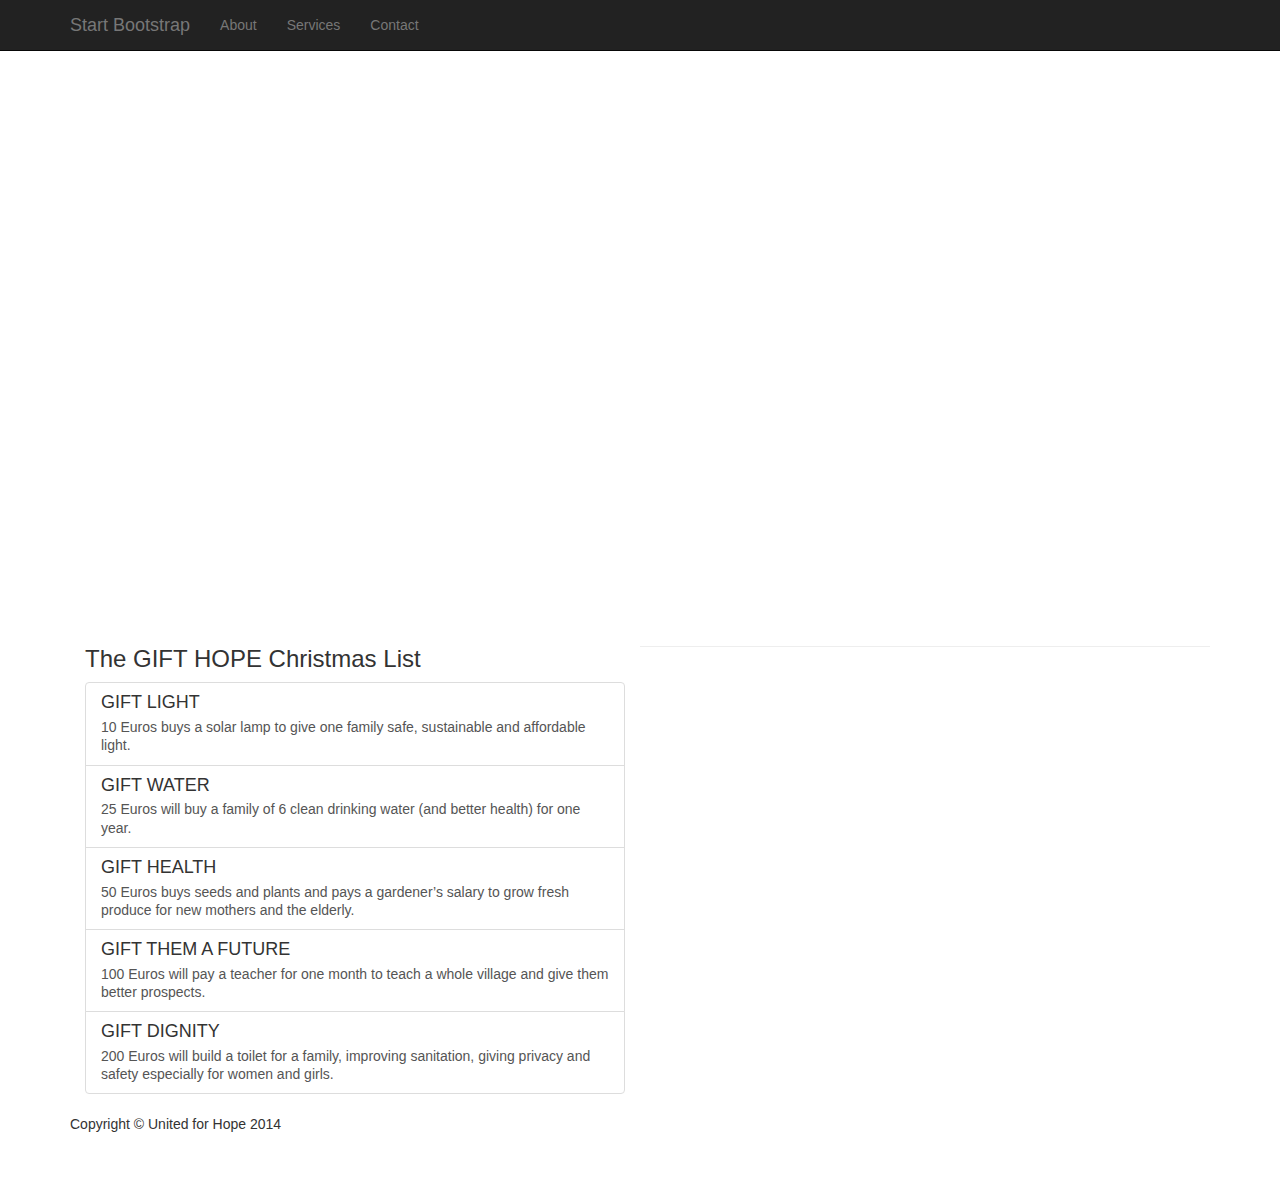
==== index.html @ 89dbe99f "Updating first draft" ====
<!DOCTYPE html>
<html lang="en">

<head>

    <meta charset="utf-8">
    <meta http-equiv="X-UA-Compatible" content="IE=edge">
    <meta name="viewport" content="width=device-width, initial-scale=1">
    <meta name="description" content="">
    <meta name="author" content="">

    <title>Unitedf for Hope - The Give Hope Christmas Shopping List</title>

    <!-- Bootstrap Core CSS -->
    <link href="css/bootstrap.min.css" rel="stylesheet">

    <!-- Custom CSS -->
    <link href="css/one-page-wonder.css" rel="stylesheet">

    <!-- HTML5 Shim and Respond.js IE8 support of HTML5 elements and media queries -->
    <!-- WARNING: Respond.js doesn't work if you view the page via file:// -->
    <!--[if lt IE 9]>
        <script src="https://oss.maxcdn.com/libs/html5shiv/3.7.0/html5shiv.js"></script>
        <script src="https://oss.maxcdn.com/libs/respond.js/1.4.2/respond.min.js"></script>
    <![endif]-->

</head>

<body>

    <!-- Navigation -->
    <nav class="navbar navbar-inverse navbar-fixed-top" role="navigation">
        <div class="container">
            <!-- Brand and toggle get grouped for better mobile display -->
            <div class="navbar-header">
                <button type="button" class="navbar-toggle" data-toggle="collapse" data-target="#bs-example-navbar-collapse-1">
                    <span class="sr-only">Toggle navigation</span>
                    <span class="icon-bar"></span>
                    <span class="icon-bar"></span>
                    <span class="icon-bar"></span>
                </button>
                <a class="navbar-brand" href="#">Start Bootstrap</a>
            </div>
            <!-- Collect the nav links, forms, and other content for toggling -->
            <div class="collapse navbar-collapse" id="bs-example-navbar-collapse-1">
                <ul class="nav navbar-nav">
                    <li>
                        <a href="#about">About</a>
                    </li>
                    <li>
                        <a href="#services">Services</a>
                    </li>
                    <li>
                        <a href="#contact">Contact</a>
                    </li>
                </ul>
            </div>
            <!-- /.navbar-collapse -->
        </div>
        <!-- /.container -->
    </nav>

    <!-- Full Width Image Header -->
    <header class="header-image">
        <div class="headline">
            <div class="container">
                <h1>Gift them HOPE</h1>
                <h1>This Christmas</h1>
            </div>
        </div>
    </header>
    

    <!-- Page Content -->
    <div class="container">
        <div class="col-md-6">
            <h3>The GIFT HOPE Christmas List</h3>
             <div class="list-group">
                <a href="#" class="list-group-item">
                    <h4 class="list-group-item-heading">GIFT LIGHT</h4>
                    <p class="list-group-item-text">10 Euros buys a solar lamp to give one family safe, sustainable and affordable light.</p>
                </a>
                <a href="#" class="list-group-item">
                    <h4 class="list-group-item-heading">GIFT WATER</h4>
                    <p class="list-group-item-text">25 Euros will buy a family of 6 clean drinking water (and better health) for one year.</p>
                </a>
                <a href="#" class="list-group-item">
                    <h4 class="list-group-item-heading">GIFT HEALTH</h4>
                    <p class="list-group-item-text">50 Euros buys seeds and plants and pays a gardener’s salary to grow fresh produce for new mothers and the elderly.</p>
                </a>
                <a href="#" class="list-group-item">
                    <h4 class="list-group-item-heading"> GIFT THEM A FUTURE</h4>
                    <p class="list-group-item-text">100 Euros will pay a teacher for one month to teach a whole village and give them better prospects.</p>
                </a>
                <a href="#" class="list-group-item">
                    <h4 class="list-group-item-heading">GIFT DIGNITY</h4>
                    <p class="list-group-item-text">200 Euros will build a toilet for a family, improving sanitation, giving privacy and safety especially for women and girls.</p>
                </a>
            </div>
        </div>
        
        <!-- Project One -->
        <!--
        <div class="row">
            <div class="col-md-2">
                <a href="#">
                    <img class="img-responsive" src="/UnitedForHope/httpsdocs/img/light.svg" alt="">
                </a>
            </div>
            <div class="col-md-4">
                <h3>GIFT LIGHT</h3>
                <p>10 Euros buys a solar lamp to give one family safe, sustainable and affordable light.</p>
                <a class="btn btn-primary" href="#">View Project <span class="glyphicon glyphicon-chevron-right"></span></a>
                <form action="/charge" method="POST">
                    <script
                    src="https://checkout.stripe.com/checkout.js" class="stripe-button"
                    data-key="pk_test_6pRNASCoBOKtIshFeQd4XMUh"
                    data-image="/square-image.png"
                    data-name="Demo Site"
                    data-description="2 widgets ($20.00)"
                    data-amount="2000"
                    </script>
                </form>
            </div>
        </div>
 
        <div class="row">
            <div class="col-md-2">
                <a href="#">
                    <img class="img-responsive" src="/UnitedForHope/httpsdocs/img/light.svg" alt="">
                </a>
            </div>
            <div class="col-md-4">
                <h3>GIFT LIGHT</h3>
                <p>10 Euros buys a solar lamp to give one family safe, sustainable and affordable light.</p>
                <a class="btn btn-primary" href="#">View Project <span class="glyphicon glyphicon-chevron-right"></span></a>
                <form action="/charge" method="POST">
                    <script
                    src="https://checkout.stripe.com/checkout.js" class="stripe-button"
                    data-key="pk_test_6pRNASCoBOKtIshFeQd4XMUh"
                    data-image="/square-image.png"
                    data-name="Demo Site"
                    data-description="2 widgets ($20.00)"
                    data-amount="2000"
                    </script>
                </form>
            </div>
        </div>
        -->
        <!-- /.row -->

        <hr>

        <!-- Footer -->
        <footer>
            <div class="row">
                <div class="col-lg-12">
                    <p>Copyright &copy; United for Hope 2014</p>
                </div>
            </div>
        </footer>

    </div>
    <!-- /.container -->

    <!-- jQuery Version 1.11.0 -->
    <script src="js/jquery-1.11.0.js"></script>

    <!-- Bootstrap Core JavaScript -->
    <script src="js/bootstrap.min.js"></script>

</body>

</html>
---- css/one-page-wonder.css ----
/*!
 * Start Bootstrap - One Page Wonder HTML Template (http://startbootstrap.com)
 * Code licensed under the Apache License v2.0.
 * For details, see http://www.apache.org/licenses/LICENSE-2.0.
 */

body {
    margin-top: 50px; /* Required padding for .navbar-fixed-top. Remove if using .navbar-static-top. Change if height of navigation changes. */
}

.header-image {
    display: block;
    width: 100%;
    text-align: center;
    background: url('/UnitedForHope/httpsdocs/img/Kids-Tirmasahun.jpg') no-repeat center center scroll;
    opacity: 0.8;
    -webkit-background-size: cover;
    -moz-background-size: cover;
    background-size: cover;
    -o-background-size: cover;
}

.headline {
    padding: 120px 0;
}

.headline h1 {
    font-size: 130px;
    color: #fff;
}

.headline h2 {
    font-size: 77px;
    color: #fff;
}

.featurette-divider {
    margin: 80px 0;
}

.featurette {
    overflow: hidden;
}

.featurette-image.pull-left {
    margin-right: 40px;
}

.featurette-image.pull-right {
    margin-left: 40px;
}

.featurette-heading {
    font-size: 50px;
}

footer {
    margin: 50px 0;
}

@media(max-width:1200px) {
    .headline h1 {
        font-size: 140px;
    }

    .headline h2 {
        font-size: 63px;
    }

    .featurette-divider {
        margin: 50px 0;
    }

    .featurette-image.pull-left {
        margin-right: 20px;
    }

    .featurette-image.pull-right {
        margin-left: 20px;
    }

    .featurette-heading {
        font-size: 35px;
    }
}

@media(max-width:991px) {
    .headline h1 {
        font-size: 105px;
    }

    .headline h2 {
        font-size: 50px;
    }

    .featurette-divider {
        margin: 40px 0;
    }

    .featurette-image {
        max-width: 50%;
    }

    .featurette-image.pull-left {
        margin-right: 10px;
    }

    .featurette-image.pull-right {
        margin-left: 10px;
    }

    .featurette-heading {
        font-size: 30px;
    }
}

@media(max-width:768px) {
    .container {
        margin: 0 15px;
    }

    .featurette-divider {
        margin: 40px 0;
    }

    .featurette-heading {
        font-size: 25px;
    }
}

@media(max-width:668px) {
    .headline h1 {
        font-size: 70px;
    }

    .headline h2 {
        font-size: 32px;
    }

    .featurette-divider {
        margin: 30px 0;
    }
}

@media(max-width:640px) {
    .headline {
        padding: 75px 0 25px 0;
    }

    .headline h1 {
        font-size: 60px;
    }

    .headline h2 {
        font-size: 30px;
    }
}

@media(max-width:375px) {
    .featurette-divider {
        margin: 10px 0;
    }

    .featurette-image {
        max-width: 100%;
    }

    .featurette-image.pull-left {
        margin-right: 0;
        margin-bottom: 10px;
    }

    .featurette-image.pull-right {
        margin-bottom: 10px;
        margin-left: 0;
    }
}
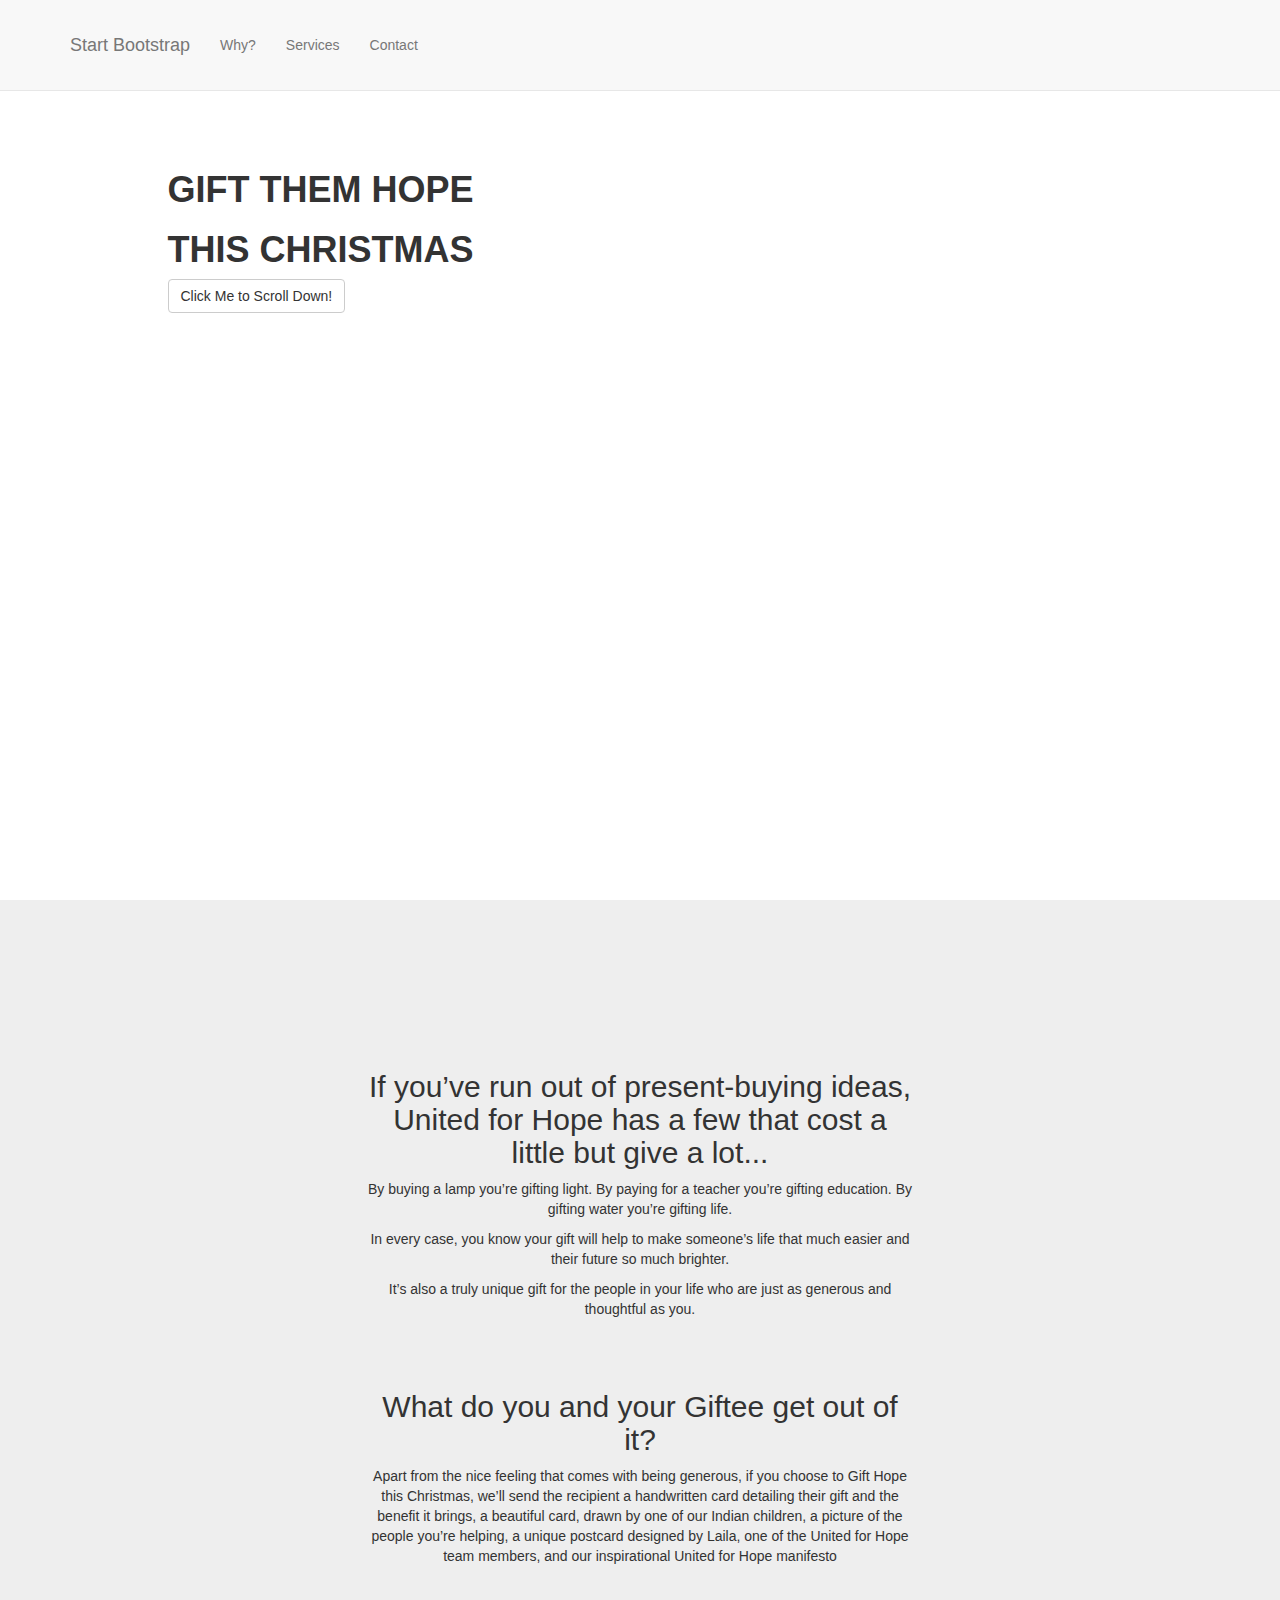
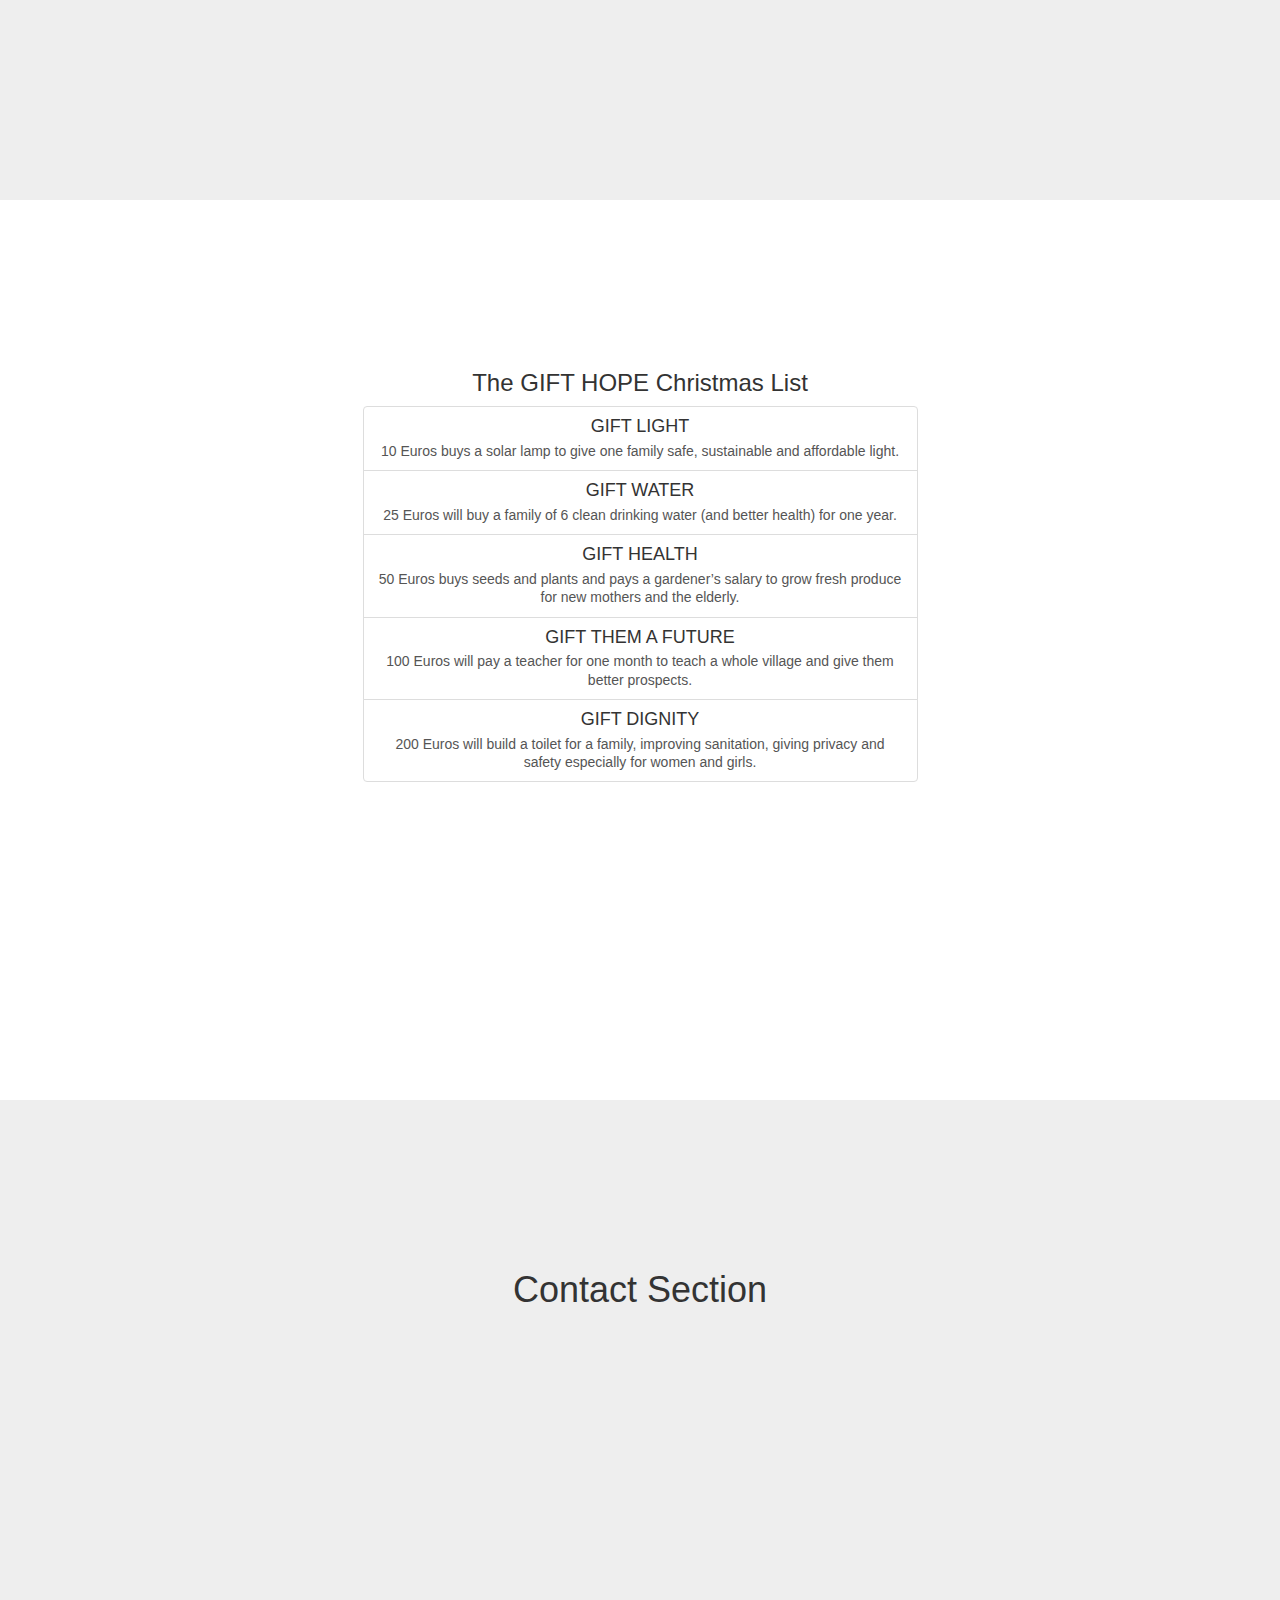
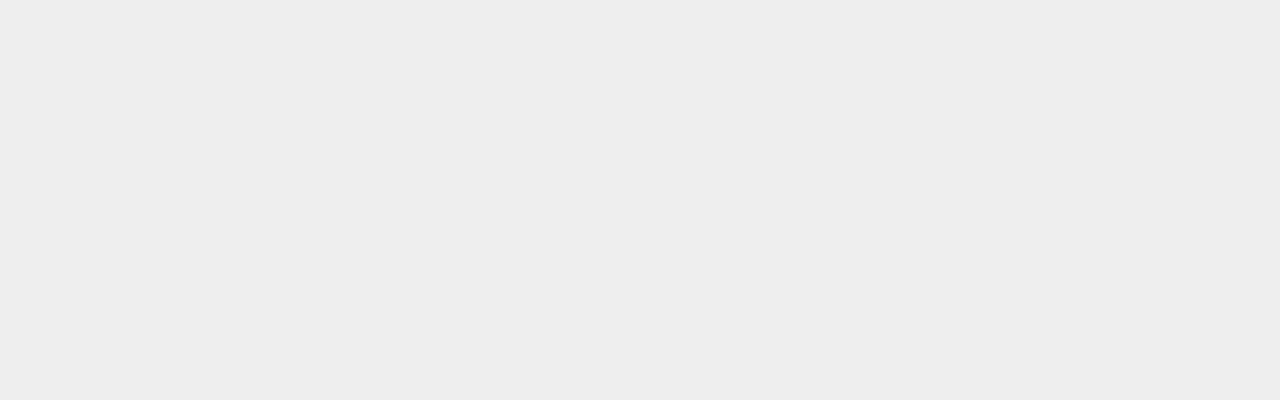
==== commit 42fab297: "updated filename" ====
--- a/index.html
+++ b/index.html
@@ -9,13 +9,13 @@
     <meta name="description" content="">
     <meta name="author" content="">
 
-    <title>Unitedf for Hope - The Give Hope Christmas Shopping List</title>
+    <title>Scrolling Nav - Start Bootstrap Template</title>
 
     <!-- Bootstrap Core CSS -->
     <link href="css/bootstrap.min.css" rel="stylesheet">
 
     <!-- Custom CSS -->
-    <link href="css/one-page-wonder.css" rel="stylesheet">
+    <link href="css/scrolling-nav.css" rel="stylesheet">
 
     <!-- HTML5 Shim and Respond.js IE8 support of HTML5 elements and media queries -->
     <!-- WARNING: Respond.js doesn't work if you view the page via file:// -->
@@ -26,32 +26,38 @@
 
 </head>
 
-<body>
+<!-- The #page-top ID is part of the scrolling feature - the data-spy and data-target are part of the built-in Bootstrap scrollspy function -->
+
+<body id="page-top" data-spy="scroll" data-target=".navbar-fixed-top">
 
     <!-- Navigation -->
-    <nav class="navbar navbar-inverse navbar-fixed-top" role="navigation">
+    <nav class="navbar navbar-default navbar-fixed-top" role="navigation">
         <div class="container">
-            <!-- Brand and toggle get grouped for better mobile display -->
-            <div class="navbar-header">
-                <button type="button" class="navbar-toggle" data-toggle="collapse" data-target="#bs-example-navbar-collapse-1">
+            <div class="navbar-header page-scroll">
+                <button type="button" class="navbar-toggle" data-toggle="collapse" data-target=".navbar-ex1-collapse">
                     <span class="sr-only">Toggle navigation</span>
                     <span class="icon-bar"></span>
                     <span class="icon-bar"></span>
                     <span class="icon-bar"></span>
                 </button>
-                <a class="navbar-brand" href="#">Start Bootstrap</a>
+                <a class="navbar-brand page-scroll" href="#page-top">Start Bootstrap</a>
             </div>
+
             <!-- Collect the nav links, forms, and other content for toggling -->
-            <div class="collapse navbar-collapse" id="bs-example-navbar-collapse-1">
+            <div class="collapse navbar-collapse navbar-ex1-collapse">
                 <ul class="nav navbar-nav">
-                    <li>
-                        <a href="#about">About</a>
+                    <!-- Hidden li included to remove active class from about link when scrolled up past about section -->
+                    <li class="hidden">
+                        <a class="page-scroll" href="#page-top"></a>
                     </li>
                     <li>
-                        <a href="#services">Services</a>
+                        <a class="page-scroll" href="#about">Why?</a>
                     </li>
                     <li>
-                        <a href="#contact">Contact</a>
+                        <a class="page-scroll" href="#services">Services</a>
+                    </li>
+                    <li>
+                        <a class="page-scroll" href="#contact">Contact</a>
                     </li>
                 </ul>
             </div>
@@ -60,108 +66,85 @@
         <!-- /.container -->
     </nav>
 
-    <!-- Full Width Image Header -->
-    <header class="header-image">
-        <div class="headline">
-            <div class="container">
-                <h1>Gift them HOPE</h1>
-                <h1>This Christmas</h1>
+    <!-- Intro Section -->
+    <section id="intro" class="intro-section">
+        <div class="container">
+            <div class="row">
+			    <div class="col-md-4 col-md-offset-1">
+                    <h1><strong>GIFT THEM HOPE</strong></h1>
+                    <h1><strong>THIS CHRISTMAS</strong></h1>
+                    <a class="btn btn-default page-scroll" href="#about">Click Me to Scroll Down!</a>
+                </div>
             </div>
         </div>
-    </header>
-    
+    </section>
 
-    <!-- Page Content -->
-    <div class="container">
-        <div class="col-md-6">
-            <h3>The GIFT HOPE Christmas List</h3>
-             <div class="list-group">
-                <a href="#" class="list-group-item">
-                    <h4 class="list-group-item-heading">GIFT LIGHT</h4>
-                    <p class="list-group-item-text">10 Euros buys a solar lamp to give one family safe, sustainable and affordable light.</p>
-                </a>
-                <a href="#" class="list-group-item">
-                    <h4 class="list-group-item-heading">GIFT WATER</h4>
-                    <p class="list-group-item-text">25 Euros will buy a family of 6 clean drinking water (and better health) for one year.</p>
-                </a>
-                <a href="#" class="list-group-item">
-                    <h4 class="list-group-item-heading">GIFT HEALTH</h4>
-                    <p class="list-group-item-text">50 Euros buys seeds and plants and pays a gardener’s salary to grow fresh produce for new mothers and the elderly.</p>
-                </a>
-                <a href="#" class="list-group-item">
-                    <h4 class="list-group-item-heading"> GIFT THEM A FUTURE</h4>
-                    <p class="list-group-item-text">100 Euros will pay a teacher for one month to teach a whole village and give them better prospects.</p>
-                </a>
-                <a href="#" class="list-group-item">
-                    <h4 class="list-group-item-heading">GIFT DIGNITY</h4>
-                    <p class="list-group-item-text">200 Euros will build a toilet for a family, improving sanitation, giving privacy and safety especially for women and girls.</p>
-                </a>
+    <!-- About Section -->
+    <section id="about" class="about-section">
+        <div class="container">
+            <div class="row">
+                <div class="col-md-6 col-md-offset-3">
+                    <h2>If you’ve run out of present-buying ideas, United for Hope has a few that cost a little but give a lot...</h2>
+                    <p>By buying a lamp you’re gifting light. By paying for a teacher you’re gifting education. By gifting water
+you’re gifting life. </p> 
+                    <p>In every case, you know your gift will help to make someone’s life that much easier and their future so much brighter.</p>
+                    <p>It’s also a truly unique gift for the people in your life who are just as generous and thoughtful as you.</p>
+                </div>
+            </div>
+            <hr>
+            <div class="row">
+                <div class="col-md-6 col-md-offset-3">
+                    <h2>What do you and your Giftee get out of it?</h2>
+                    <p>Apart from the nice feeling that comes with being generous, if you choose to Gift Hope this Christmas, we’ll send the recipient a handwritten card detailing their gift and the benefit it brings, a beautiful card, drawn by one of our Indian children, a picture of the people you’re helping, a unique postcard designed by Laila, one of the United for Hope team members, and our inspirational United for Hope manifesto</p>
+                </div>
             </div>
         </div>
-        
-        <!-- Project One -->
-        <!--
-        <div class="row">
-            <div class="col-md-2">
-                <a href="#">
-                    <img class="img-responsive" src="/UnitedForHope/httpsdocs/img/light.svg" alt="">
-                </a>
-            </div>
-            <div class="col-md-4">
-                <h3>GIFT LIGHT</h3>
-                <p>10 Euros buys a solar lamp to give one family safe, sustainable and affordable light.</p>
-                <a class="btn btn-primary" href="#">View Project <span class="glyphicon glyphicon-chevron-right"></span></a>
-                <form action="/charge" method="POST">
-                    <script
-                    src="https://checkout.stripe.com/checkout.js" class="stripe-button"
-                    data-key="pk_test_6pRNASCoBOKtIshFeQd4XMUh"
-                    data-image="/square-image.png"
-                    data-name="Demo Site"
-                    data-description="2 widgets ($20.00)"
-                    data-amount="2000"
-                    </script>
-                </form>
+    </section>
+
+    <!-- Services Section -->
+    <section id="services" class="services-section">
+        <div class="container">
+            <div class="row">
+                <div class="col-md-6 col-md-offset-3">
+            <h3>The GIFT HOPE Christmas List</h3>
+                 <div class="list-group">
+                    <a href="#" class="list-group-item">
+                        <h4 class="list-group-item-heading">GIFT LIGHT</h4>
+                        <p class="list-group-item-text">10 Euros buys a solar lamp to give one family safe, sustainable and affordable light.</p>
+                    </a>
+                    <a href="#" class="list-group-item">
+                        <h4 class="list-group-item-heading">GIFT WATER</h4>
+                        <p class="list-group-item-text">25 Euros will buy a family of 6 clean drinking water (and better health) for one year.</p>
+                    </a>
+                    <a href="#" class="list-group-item">
+                        <h4 class="list-group-item-heading">GIFT HEALTH</h4>
+                        <p class="list-group-item-text">50 Euros buys seeds and plants and pays a gardener’s salary to grow fresh produce for new mothers and the elderly.</p>
+                    </a>
+                    <a href="#" class="list-group-item">
+                        <h4 class="list-group-item-heading"> GIFT THEM A FUTURE</h4>
+                        <p class="list-group-item-text">100 Euros will pay a teacher for one month to teach a whole village and give them better prospects.</p>
+                    </a>
+                    <a href="#" class="list-group-item">
+                        <h4 class="list-group-item-heading">GIFT DIGNITY</h4>
+                        <p class="list-group-item-text">200 Euros will build a toilet for a family, improving sanitation, giving privacy and safety especially for women and girls.</p>
+                    </a>
+                </div>
+                </div>
+                </div>
             </div>
         </div>
- 
-        <div class="row">
-            <div class="col-md-2">
-                <a href="#">
-                    <img class="img-responsive" src="/UnitedForHope/httpsdocs/img/light.svg" alt="">
-                </a>
-            </div>
-            <div class="col-md-4">
-                <h3>GIFT LIGHT</h3>
-                <p>10 Euros buys a solar lamp to give one family safe, sustainable and affordable light.</p>
-                <a class="btn btn-primary" href="#">View Project <span class="glyphicon glyphicon-chevron-right"></span></a>
-                <form action="/charge" method="POST">
-                    <script
-                    src="https://checkout.stripe.com/checkout.js" class="stripe-button"
-                    data-key="pk_test_6pRNASCoBOKtIshFeQd4XMUh"
-                    data-image="/square-image.png"
-                    data-name="Demo Site"
-                    data-description="2 widgets ($20.00)"
-                    data-amount="2000"
-                    </script>
-                </form>
+    </section>
+
+    <!-- Contact Section -->
+    <section id="contact" class="contact-section">
+        <div class="container">
+            <div class="row">
+                <div class="col-lg-12">
+                    <h1>Contact Section</h1>
+                </div>
             </div>
         </div>
-        -->
-        <!-- /.row -->
-
-        <hr>
-
-        <!-- Footer -->
-        <footer>
-            <div class="row">
-                <div class="col-lg-12">
-                    <p>Copyright &copy; United for Hope 2014</p>
-                </div>
-            </div>
-        </footer>
-
-    </div>
-    <!-- /.container -->
+    </section>
 
     <!-- jQuery Version 1.11.0 -->
     <script src="js/jquery-1.11.0.js"></script>
@@ -169,6 +152,10 @@
     <!-- Bootstrap Core JavaScript -->
     <script src="js/bootstrap.min.js"></script>
 
+    <!-- Scrolling Nav JavaScript -->
+    <script src="js/jquery.easing.min.js"></script>
+    <script src="js/scrolling-nav.js"></script>
+
 </body>
 
-</html>+</html>
--- a/css/scrolling-nav.css
+++ b/css/scrolling-nav.css
@@ -0,0 +1,60 @@
+/*!
+ * Start Bootstrap - Scrolling Nav HTML Template (http://startbootstrap.com)
+ * Code licensed under the Apache License v2.0.
+ * For details, see http://www.apache.org/licenses/LICENSE-2.0.
+ */
+
+body {
+    width: 100%;
+    height: 100%;
+}
+
+html {
+    width: 100%;
+    height: 100%;
+}
+
+@media(min-width:767px) {
+    .navbar {
+        padding: 20px 0;
+        -webkit-transition: background .5s ease-in-out,padding .5s ease-in-out;
+        -moz-transition: background .5s ease-in-out,padding .5s ease-in-out;
+        transition: background .5s ease-in-out,padding .5s ease-in-out;
+    }
+
+    .top-nav-collapse {
+        padding: 0;
+    }
+}
+
+/* Demo Sections - You can use these as guides or delete them - the scroller will work with any sort of height, fixed, undefined, or percentage based.
+The padding is very important to make sure the scrollspy picks up the right area when scrolled to. Adjust the margin and padding of sections and children 
+of those sections to manage the look and feel of the site. */
+
+.intro-section {
+    padding-top: 150px;
+    height: 100%;
+    text-align: bottom;
+    background: url('/UnitedForHope/httpsdocs/img/child-school.jpg') no-repeat center center scroll;
+}
+
+.about-section {
+    height: 100%;
+    padding-top: 150px;
+    text-align: center;
+    background: #eee;
+}
+
+.services-section {
+    height: 100%;
+    padding-top: 150px;
+    text-align: center;
+    background: #fff;
+}
+
+.contact-section {
+    height: 100%;
+    padding-top: 150px;
+    text-align: center;
+    background: #eee;
+}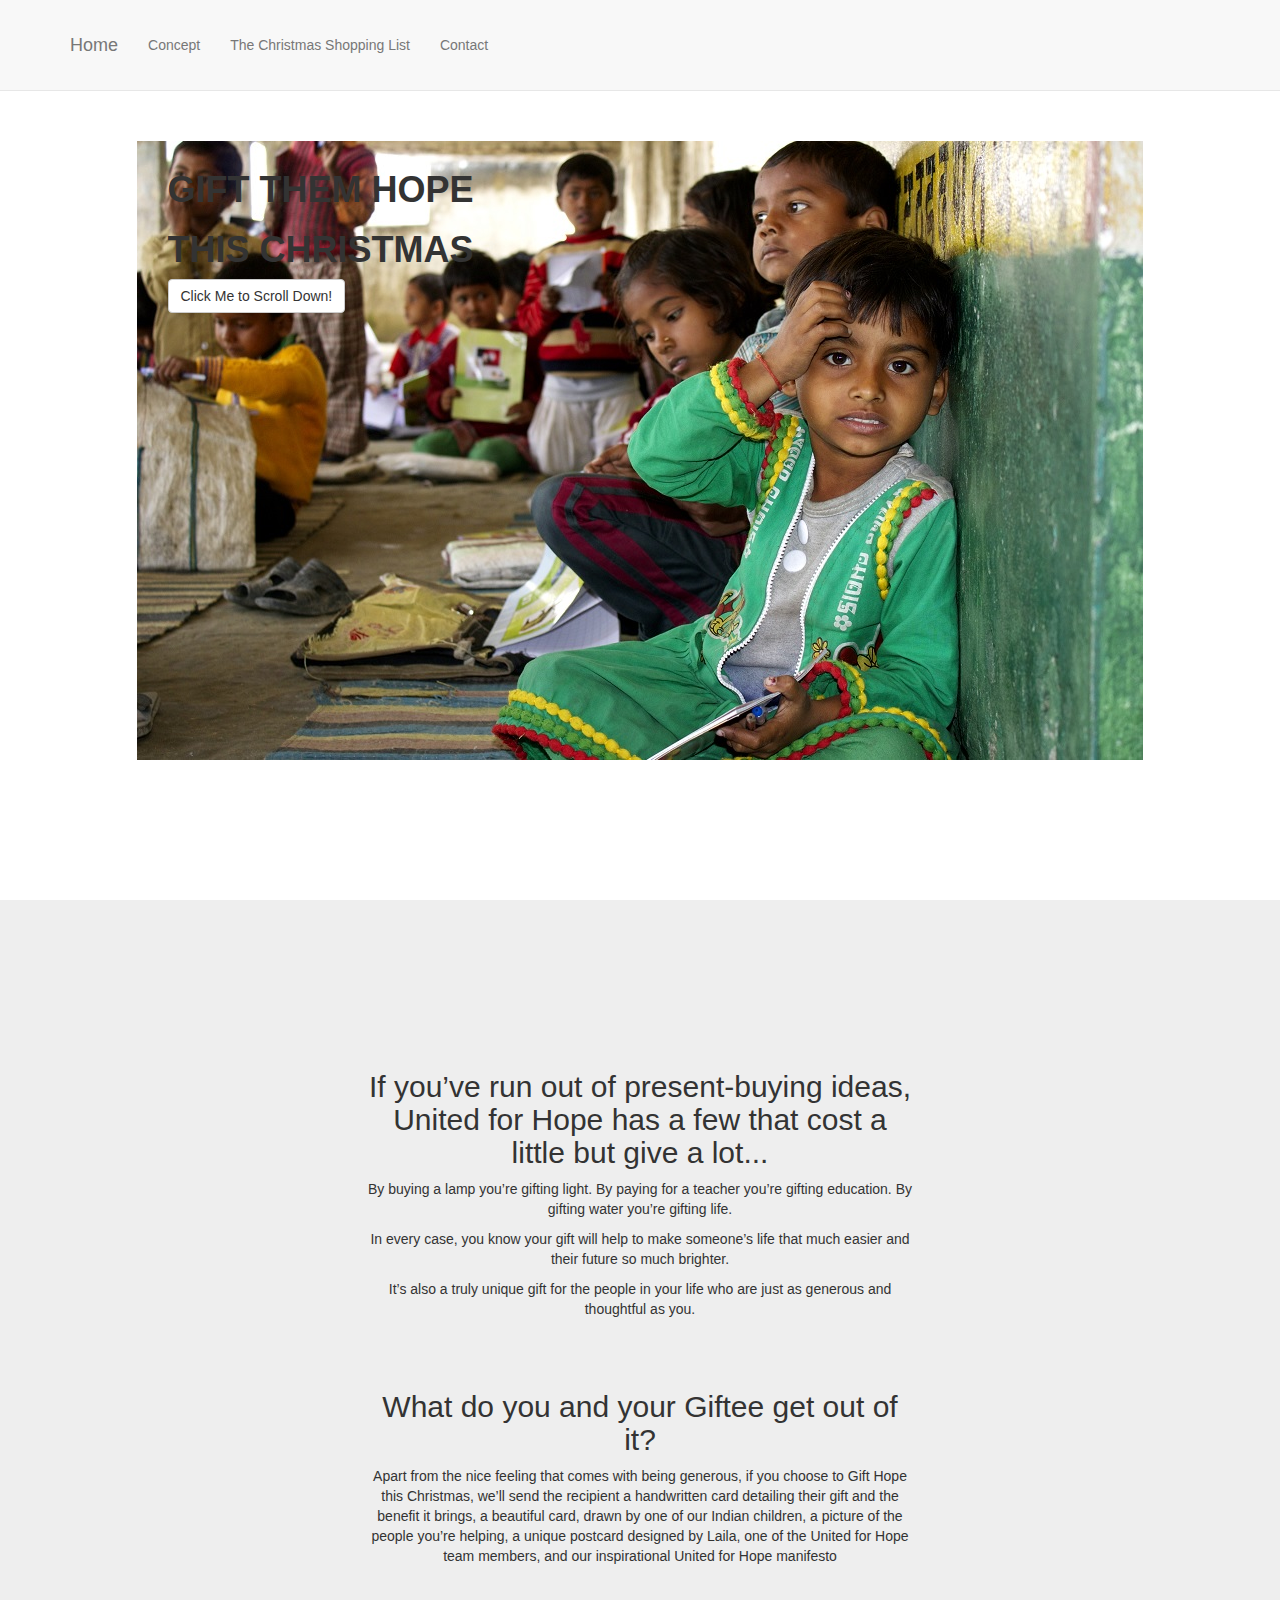
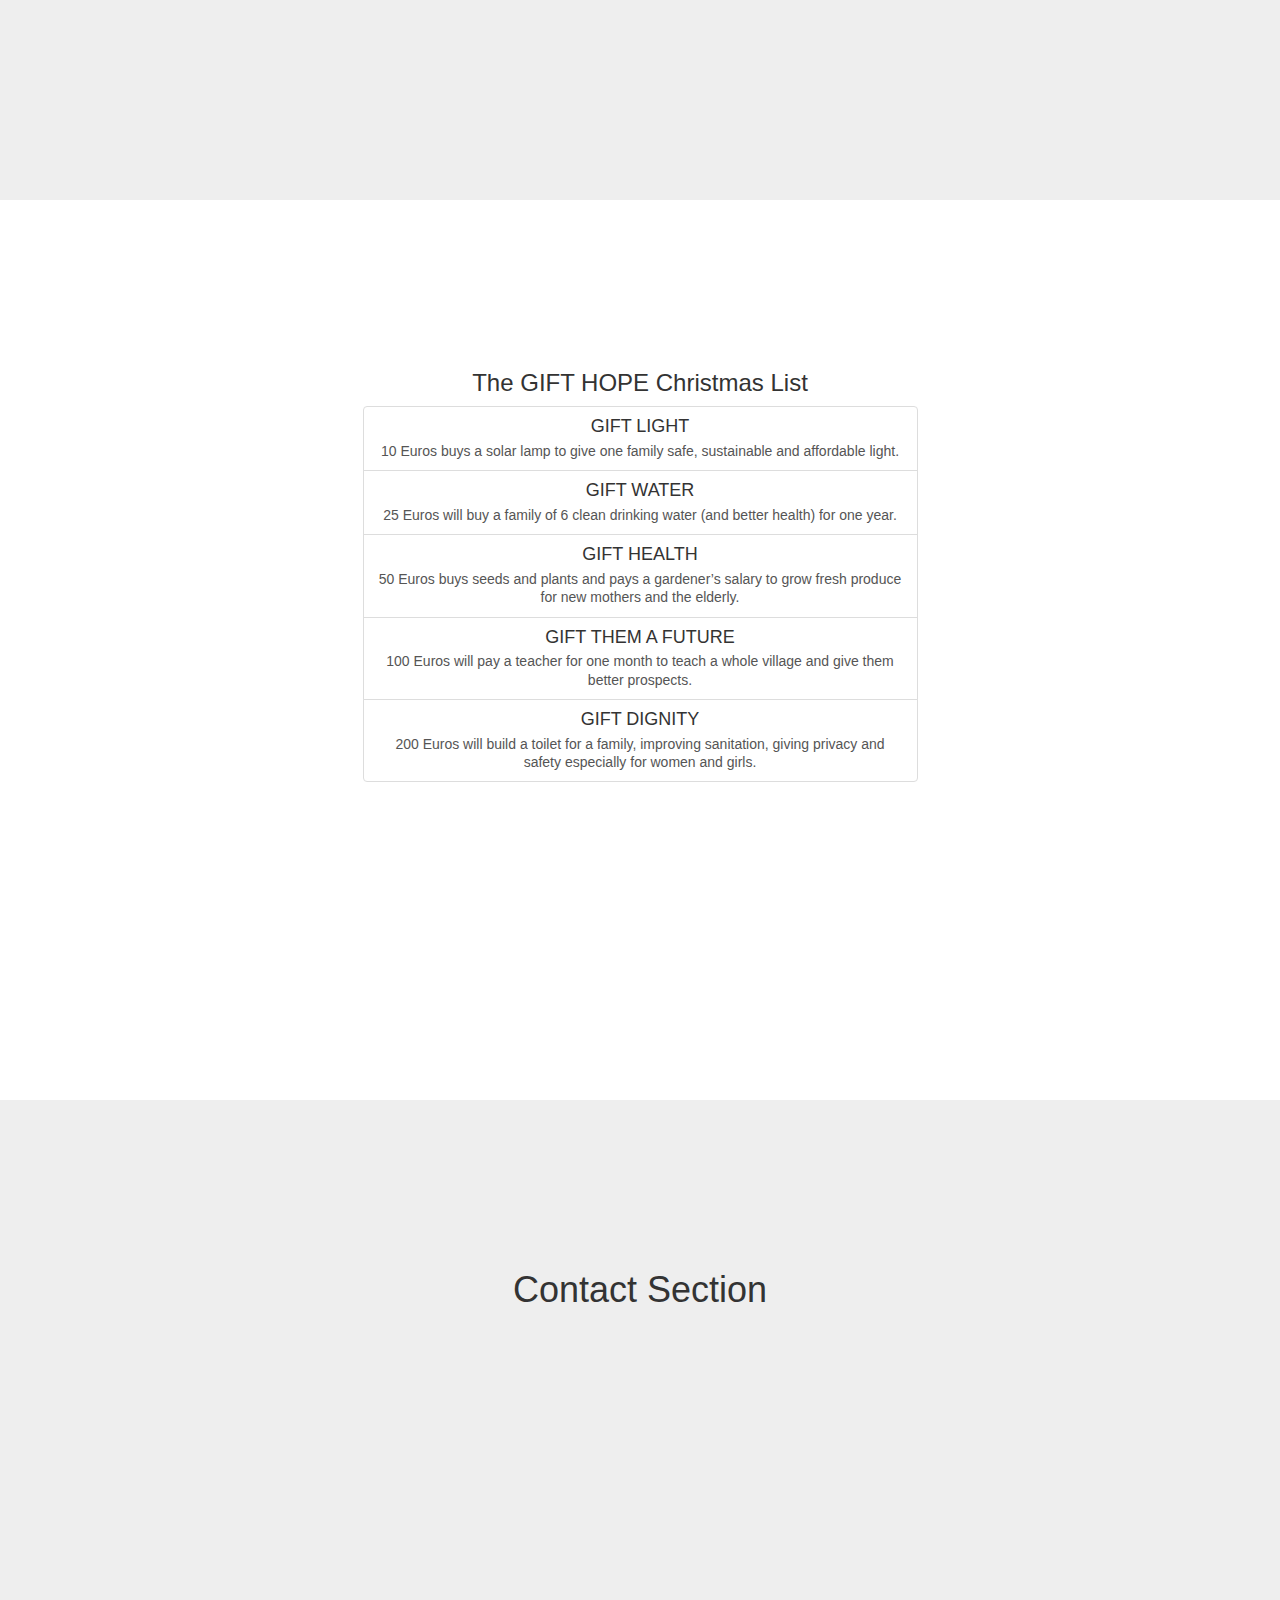
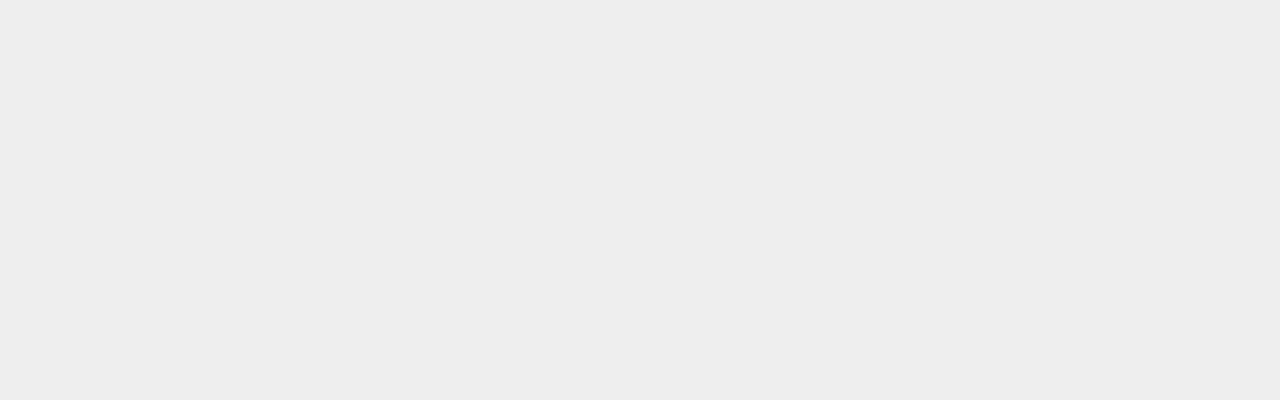
==== commit 7deb3037: "Updated description and nav tabs" ====
--- a/index.html
+++ b/index.html
@@ -9,7 +9,7 @@
     <meta name="description" content="">
     <meta name="author" content="">
 
-    <title>Scrolling Nav - Start Bootstrap Template</title>
+    <title>United for Hope - Christmas Fundraiser</title>
 
     <!-- Bootstrap Core CSS -->
     <link href="css/bootstrap.min.css" rel="stylesheet">
@@ -40,7 +40,7 @@
                     <span class="icon-bar"></span>
                     <span class="icon-bar"></span>
                 </button>
-                <a class="navbar-brand page-scroll" href="#page-top">Start Bootstrap</a>
+                <a class="navbar-brand page-scroll" href="#page-top">Home</a>
             </div>
 
             <!-- Collect the nav links, forms, and other content for toggling -->
@@ -51,10 +51,10 @@
                         <a class="page-scroll" href="#page-top"></a>
                     </li>
                     <li>
-                        <a class="page-scroll" href="#about">Why?</a>
+                        <a class="page-scroll" href="#about">Concept</a>
                     </li>
                     <li>
-                        <a class="page-scroll" href="#services">Services</a>
+                        <a class="page-scroll" href="#services">The Christmas Shopping List</a>
                     </li>
                     <li>
                         <a class="page-scroll" href="#contact">Contact</a>
@@ -158,4 +158,4 @@
 
 </body>
 
-</html>
+</html>--- a/css/scrolling-nav.css
+++ b/css/scrolling-nav.css
@@ -35,7 +35,7 @@
     padding-top: 150px;
     height: 100%;
     text-align: bottom;
-    background: url('/UnitedForHope/httpsdocs/img/child-school.jpg') no-repeat center center scroll;
+    background: url('/img/child-school.jpg') no-repeat center center scroll;
 }
 
 .about-section {
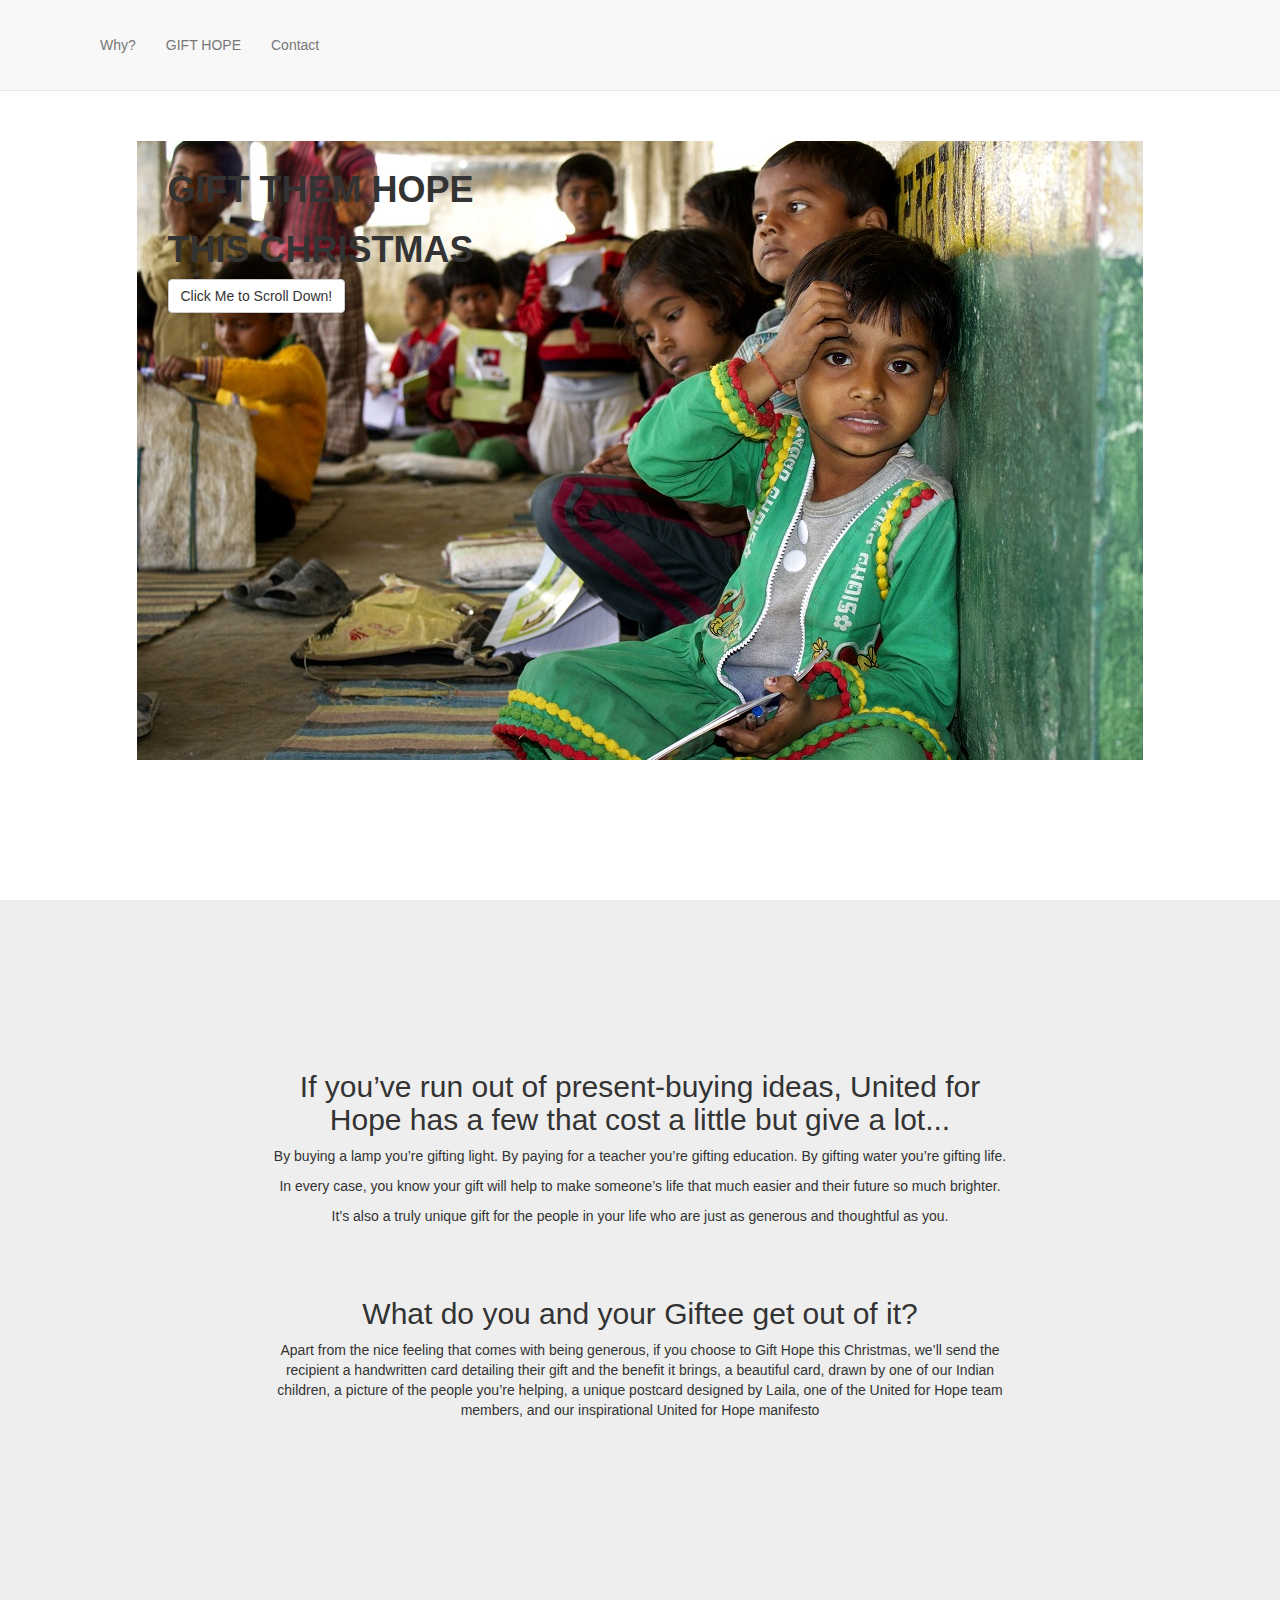
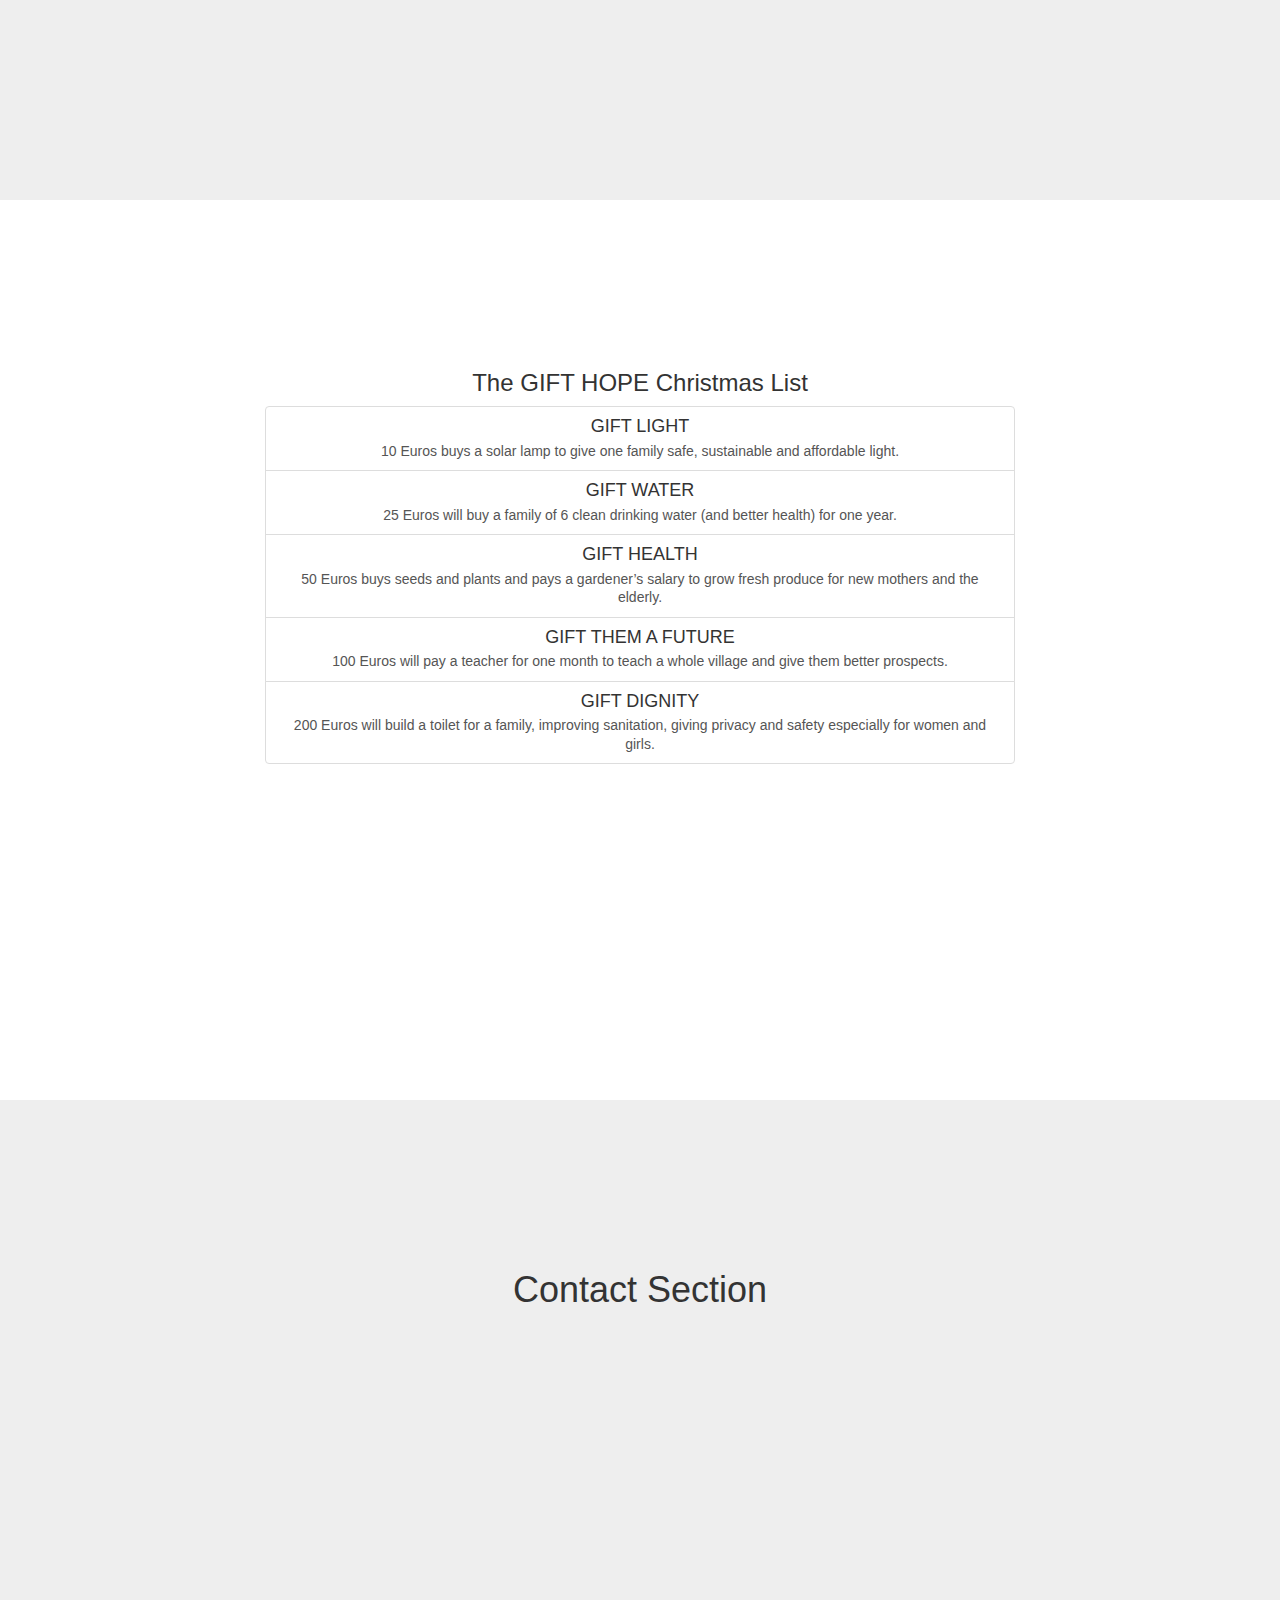
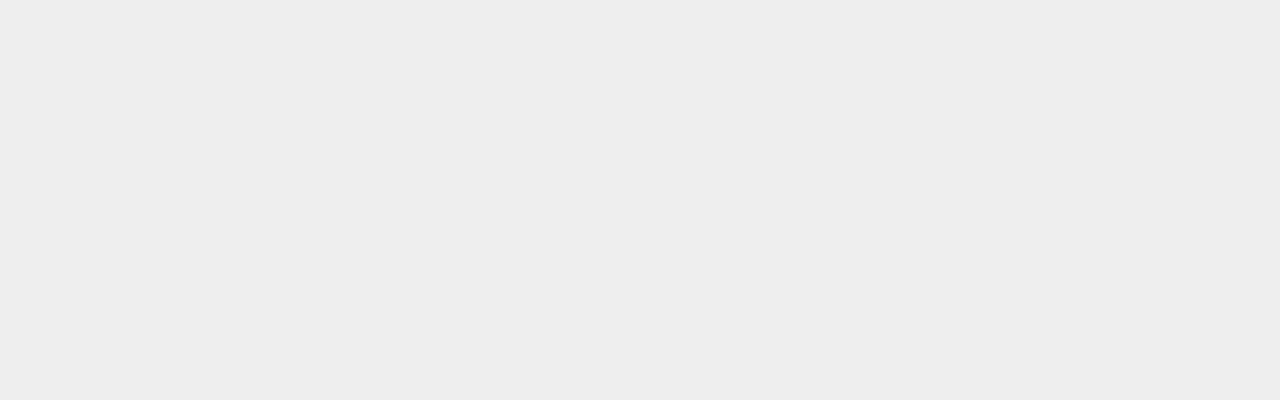
==== commit d530bd82: "Increased main text grid width to 8 col" ====
--- a/index.html
+++ b/index.html
@@ -9,7 +9,7 @@
     <meta name="description" content="">
     <meta name="author" content="">
 
-    <title>United for Hope - Christmas Fundraiser</title>
+    <title>United for Hope - The Give Hope Christmas Shopping Campaign</title>
 
     <!-- Bootstrap Core CSS -->
     <link href="css/bootstrap.min.css" rel="stylesheet">
@@ -40,7 +40,7 @@
                     <span class="icon-bar"></span>
                     <span class="icon-bar"></span>
                 </button>
-                <a class="navbar-brand page-scroll" href="#page-top">Home</a>
+                <a class="navbar-brand page-scroll" href="#page-top"></a>
             </div>
 
             <!-- Collect the nav links, forms, and other content for toggling -->
@@ -51,10 +51,10 @@
                         <a class="page-scroll" href="#page-top"></a>
                     </li>
                     <li>
-                        <a class="page-scroll" href="#about">Concept</a>
+                        <a class="page-scroll" href="#about">Why?</a>
                     </li>
                     <li>
-                        <a class="page-scroll" href="#services">The Christmas Shopping List</a>
+                        <a class="page-scroll" href="#services">GIFT HOPE</a>
                     </li>
                     <li>
                         <a class="page-scroll" href="#contact">Contact</a>
@@ -83,7 +83,7 @@
     <section id="about" class="about-section">
         <div class="container">
             <div class="row">
-                <div class="col-md-6 col-md-offset-3">
+                <div class="col-md-8 col-md-offset-2">
                     <h2>If you’ve run out of present-buying ideas, United for Hope has a few that cost a little but give a lot...</h2>
                     <p>By buying a lamp you’re gifting light. By paying for a teacher you’re gifting education. By gifting water
 you’re gifting life. </p> 
@@ -93,7 +93,7 @@
             </div>
             <hr>
             <div class="row">
-                <div class="col-md-6 col-md-offset-3">
+                <div class="col-md-8 col-md-offset-2">
                     <h2>What do you and your Giftee get out of it?</h2>
                     <p>Apart from the nice feeling that comes with being generous, if you choose to Gift Hope this Christmas, we’ll send the recipient a handwritten card detailing their gift and the benefit it brings, a beautiful card, drawn by one of our Indian children, a picture of the people you’re helping, a unique postcard designed by Laila, one of the United for Hope team members, and our inspirational United for Hope manifesto</p>
                 </div>
@@ -105,7 +105,7 @@
     <section id="services" class="services-section">
         <div class="container">
             <div class="row">
-                <div class="col-md-6 col-md-offset-3">
+                <div class="col-md-8 col-md-offset-2">
             <h3>The GIFT HOPE Christmas List</h3>
                  <div class="list-group">
                     <a href="#" class="list-group-item">
@@ -158,4 +158,4 @@
 
 </body>
 
-</html>+</html>
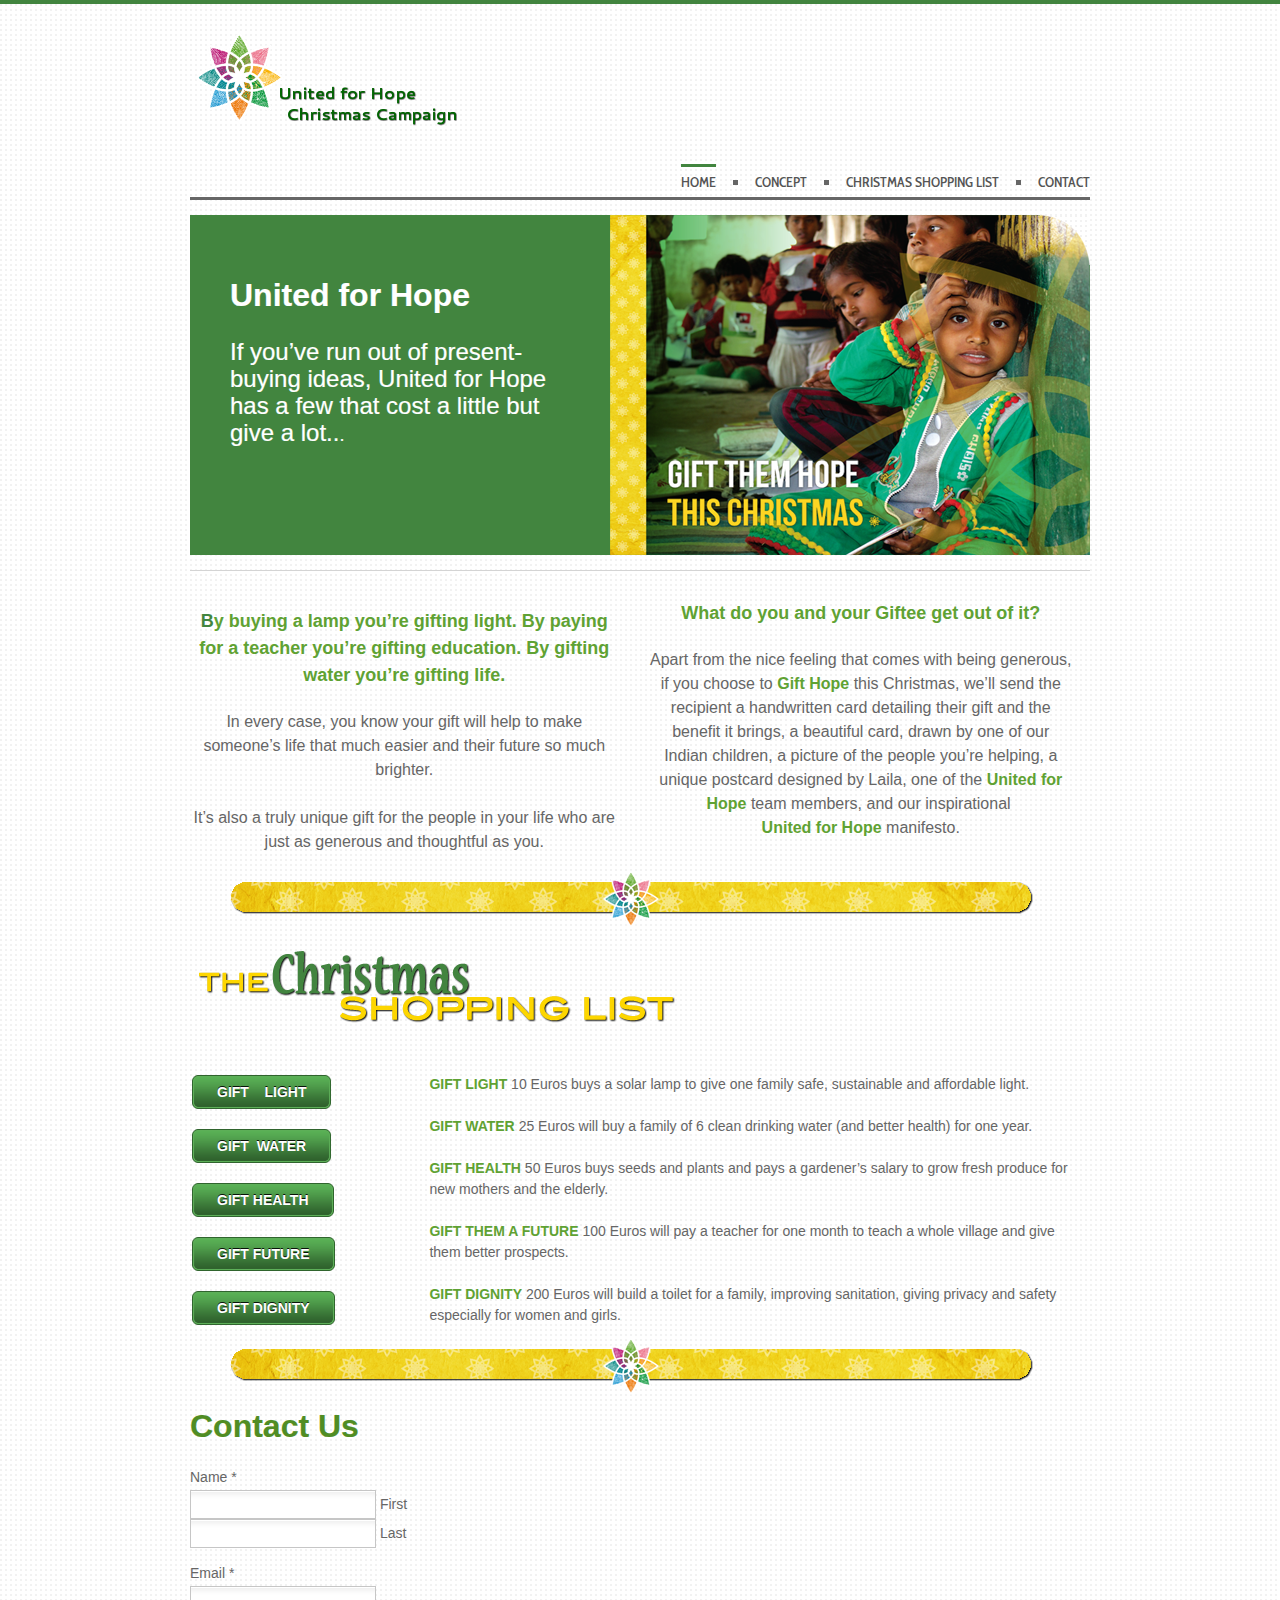
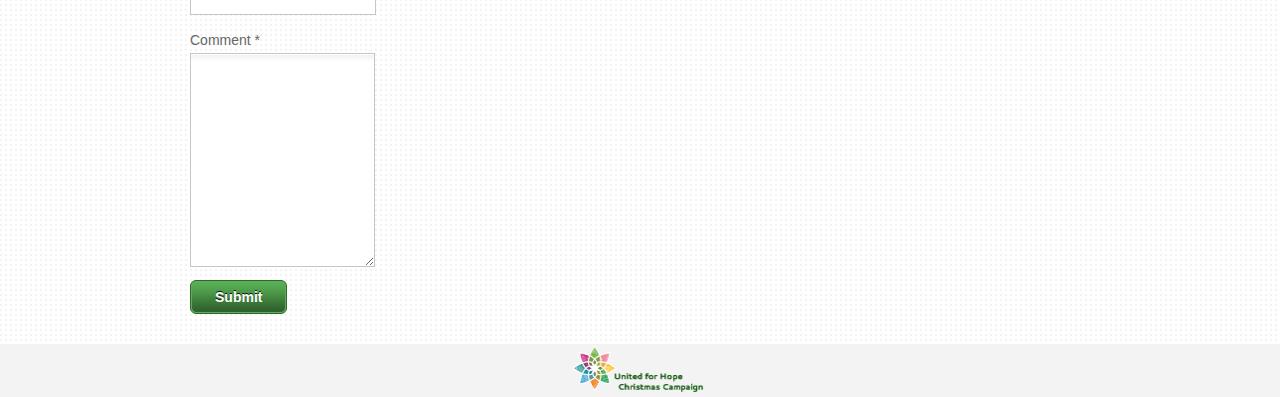
==== commit c5d40339: "Added UI enhancements and styling" ====
--- a/index.html
+++ b/index.html
@@ -1,161 +1,291 @@
 <!DOCTYPE html>
-<html lang="en">
-
+<html>
 <head>
-
-    <meta charset="utf-8">
-    <meta http-equiv="X-UA-Compatible" content="IE=edge">
-    <meta name="viewport" content="width=device-width, initial-scale=1">
-    <meta name="description" content="">
-    <meta name="author" content="">
-
-    <title>United for Hope - The Give Hope Christmas Shopping Campaign</title>
-
-    <!-- Bootstrap Core CSS -->
-    <link href="css/bootstrap.min.css" rel="stylesheet">
-
-    <!-- Custom CSS -->
-    <link href="css/scrolling-nav.css" rel="stylesheet">
-
-    <!-- HTML5 Shim and Respond.js IE8 support of HTML5 elements and media queries -->
-    <!-- WARNING: Respond.js doesn't work if you view the page via file:// -->
-    <!--[if lt IE 9]>
-        <script src="https://oss.maxcdn.com/libs/html5shiv/3.7.0/html5shiv.js"></script>
-        <script src="https://oss.maxcdn.com/libs/respond.js/1.4.2/respond.min.js"></script>
-    <![endif]-->
-
+<title>United for Hope</title>
+
+<meta http-equiv="Content-Type" content="text/html; charset=utf-8"/>
+
+<link rel="stylesheet" href="http://cdn2.editmysite.com/css/sites.css?buildTime=1234" type="text/css" /><link rel='stylesheet' type='text/css' href='http://cdn1.editmysite.com/editor/libraries/fancybox/fancybox.css?1234' />
+<link rel='stylesheet' type='text/css' href='files/main_style.css?1414150325' title='wsite-theme-css' />
+<link href='http://fonts.googleapis.com/css?family=Exo:400,300,300italic,200,200italic,700,400italic,700italic&subset=latin,latin-ext' rel='stylesheet' type='text/css' />
+<link href='http://fonts.googleapis.com/css?family=Cabin+Condensed:400,700&subset=latin,latin-ext' rel='stylesheet' type='text/css' />
+
+
+<style type='text/css'>
+.wsite-elements.wsite-not-footer div.paragraph, .wsite-elements.wsite-not-footer p, .wsite-elements.wsite-not-footer .product-block .product-title, .wsite-elements.wsite-not-footer .product-description, .wsite-elements.wsite-not-footer .wsite-form-field label, .wsite-elements.wsite-not-footer .wsite-form-field label, #wsite-content div.paragraph, #wsite-content p, #wsite-content .product-block .product-title, #wsite-content .product-description, #wsite-content .wsite-form-field label, #wsite-content .wsite-form-field label, .blog-sidebar div.paragraph, .blog-sidebar p, .blog-sidebar .wsite-form-field label, .blog-sidebar .wsite-form-field label {}
+#wsite-content div.paragraph, #wsite-content p, #wsite-content .product-block .product-title, #wsite-content .product-description, #wsite-content .wsite-form-field label, #wsite-content .wsite-form-field label, .blog-sidebar div.paragraph, .blog-sidebar p, .blog-sidebar .wsite-form-field label, .blog-sidebar .wsite-form-field label {}
+.wsite-elements.wsite-footer div.paragraph, .wsite-elements.wsite-footer p, .wsite-elements.wsite-footer .product-block .product-title, .wsite-elements.wsite-footer .product-description, .wsite-elements.wsite-footer .wsite-form-field label, .wsite-elements.wsite-footer .wsite-form-field label{}
+.wsite-elements.wsite-not-footer h2, .wsite-elements.wsite-not-footer .product-long .product-title, .wsite-elements.wsite-not-footer .product-large .product-title, .wsite-elements.wsite-not-footer .product-small .product-title, #wsite-content h2, #wsite-content .product-long .product-title, #wsite-content .product-large .product-title, #wsite-content .product-small .product-title, .blog-sidebar h2 {font-family:"Arial" !important;}
+#wsite-content h2, #wsite-content .product-long .product-title, #wsite-content .product-large .product-title, #wsite-content .product-small .product-title, .blog-sidebar h2 {}
+.wsite-elements.wsite-footer h2, .wsite-elements.wsite-footer .product-long .product-title, .wsite-elements.wsite-footer .product-large .product-title, .wsite-elements.wsite-footer .product-small .product-title{}
+#wsite-title {}
+.wsite-menu-default a {}
+.wsite-menu a {}
+.wsite-image div, .wsite-caption {}
+.galleryCaptionInnerText {}
+.fancybox-title {}
+.wslide-caption-text {}
+.wsite-phone {}
+.wsite-headline {font-family:"Arial" !important;}
+.wsite-headline-paragraph {font-size:13px !important;}
+.wsite-button-inner {}
+.wsite-not-footer blockquote, #wsite-com-product-tab blockquote {}
+.wsite-footer blockquote {}
+.blog-header h2 a {}
+#wsite-content h2.wsite-product-title {}
+.wsite-product .wsite-product-price a {}
+</style>
+
+
+<style type='text/css'>
+.wsite-header {
+	background-image: url(img/headerimage.png) !important;
+	background-position: 0 0 !important;
+}
+</style>
+<script><!--
+var STATIC_BASE = '//cdn1.editmysite.com/';
+var STYLE_PREFIX = 'wsite';
+//-->
+</script>
+
+<script src='https://ajax.googleapis.com/ajax/libs/jquery/1.7.2/jquery.min.js'></script>
+<script src='http://cdn2.editmysite.com/js/site/main.js?buildTime=1234'></script>
+<script>_W.relinquish && _W.relinquish()</script>
+<script type='text/javascript'><!--
+var IS_ARCHIVE=1;
+(function(jQuery){
+function initFlyouts(){initPublishedFlyoutMenus([{"id":"302991025862733999","title":"Home","url":"index.html","target":""},{"id":"717929821834275939","title":"Concept","url":"#concept","target":""},{"id":"414087288856645730","title":"Christmas Shopping List","url":"#christmas","target":""},{"id":"527585411882977467","title":"Contact","url":"#contact","target":""}],"302991025862733999","<li><a href='#'>{{title}}<\/a><\/li>",'active',false)}
+if (jQuery) {
+if (jQuery.browser.msie && !window.flyoutMenusRefreshable) window.onload = initFlyouts;
+else jQuery(initFlyouts);
+}else{
+if (Prototype.Browser.IE) window.onload = initFlyouts;
+else document.observe('dom:loaded', initFlyouts);
+}
+})(window._W && _W.jQuery)
+//-->
+</script>
 </head>
 
-<!-- The #page-top ID is part of the scrolling feature - the data-spy and data-target are part of the built-in Bootstrap scrollspy function -->
-
-<body id="page-top" data-spy="scroll" data-target=".navbar-fixed-top">
-
-    <!-- Navigation -->
-    <nav class="navbar navbar-default navbar-fixed-top" role="navigation">
-        <div class="container">
-            <div class="navbar-header page-scroll">
-                <button type="button" class="navbar-toggle" data-toggle="collapse" data-target=".navbar-ex1-collapse">
-                    <span class="sr-only">Toggle navigation</span>
-                    <span class="icon-bar"></span>
-                    <span class="icon-bar"></span>
-                    <span class="icon-bar"></span>
-                </button>
-                <a class="navbar-brand page-scroll" href="#page-top"></a>
-            </div>
-
-            <!-- Collect the nav links, forms, and other content for toggling -->
-            <div class="collapse navbar-collapse navbar-ex1-collapse">
-                <ul class="nav navbar-nav">
-                    <!-- Hidden li included to remove active class from about link when scrolled up past about section -->
-                    <li class="hidden">
-                        <a class="page-scroll" href="#page-top"></a>
-                    </li>
-                    <li>
-                        <a class="page-scroll" href="#about">Why?</a>
-                    </li>
-                    <li>
-                        <a class="page-scroll" href="#services">GIFT HOPE</a>
-                    </li>
-                    <li>
-                        <a class="page-scroll" href="#contact">Contact</a>
-                    </li>
-                </ul>
-            </div>
-            <!-- /.navbar-collapse -->
-        </div>
-        <!-- /.container -->
-    </nav>
-
-    <!-- Intro Section -->
-    <section id="intro" class="intro-section">
-        <div class="container">
-            <div class="row">
-			    <div class="col-md-4 col-md-offset-1">
-                    <h1><strong>GIFT THEM HOPE</strong></h1>
-                    <h1><strong>THIS CHRISTMAS</strong></h1>
-                    <a class="btn btn-default page-scroll" href="#about">Click Me to Scroll Down!</a>
-                </div>
-            </div>
-        </div>
-    </section>
-
-    <!-- About Section -->
-    <section id="about" class="about-section">
-        <div class="container">
-            <div class="row">
-                <div class="col-md-8 col-md-offset-2">
-                    <h2>If you’ve run out of present-buying ideas, United for Hope has a few that cost a little but give a lot...</h2>
-                    <p>By buying a lamp you’re gifting light. By paying for a teacher you’re gifting education. By gifting water
-you’re gifting life. </p> 
-                    <p>In every case, you know your gift will help to make someone’s life that much easier and their future so much brighter.</p>
-                    <p>It’s also a truly unique gift for the people in your life who are just as generous and thoughtful as you.</p>
-                </div>
-            </div>
-            <hr>
-            <div class="row">
-                <div class="col-md-8 col-md-offset-2">
-                    <h2>What do you and your Giftee get out of it?</h2>
-                    <p>Apart from the nice feeling that comes with being generous, if you choose to Gift Hope this Christmas, we’ll send the recipient a handwritten card detailing their gift and the benefit it brings, a beautiful card, drawn by one of our Indian children, a picture of the people you’re helping, a unique postcard designed by Laila, one of the United for Hope team members, and our inspirational United for Hope manifesto</p>
-                </div>
-            </div>
-        </div>
-    </section>
-
-    <!-- Services Section -->
-    <section id="services" class="services-section">
-        <div class="container">
-            <div class="row">
-                <div class="col-md-8 col-md-offset-2">
-            <h3>The GIFT HOPE Christmas List</h3>
-                 <div class="list-group">
-                    <a href="#" class="list-group-item">
-                        <h4 class="list-group-item-heading">GIFT LIGHT</h4>
-                        <p class="list-group-item-text">10 Euros buys a solar lamp to give one family safe, sustainable and affordable light.</p>
-                    </a>
-                    <a href="#" class="list-group-item">
-                        <h4 class="list-group-item-heading">GIFT WATER</h4>
-                        <p class="list-group-item-text">25 Euros will buy a family of 6 clean drinking water (and better health) for one year.</p>
-                    </a>
-                    <a href="#" class="list-group-item">
-                        <h4 class="list-group-item-heading">GIFT HEALTH</h4>
-                        <p class="list-group-item-text">50 Euros buys seeds and plants and pays a gardener’s salary to grow fresh produce for new mothers and the elderly.</p>
-                    </a>
-                    <a href="#" class="list-group-item">
-                        <h4 class="list-group-item-heading"> GIFT THEM A FUTURE</h4>
-                        <p class="list-group-item-text">100 Euros will pay a teacher for one month to teach a whole village and give them better prospects.</p>
-                    </a>
-                    <a href="#" class="list-group-item">
-                        <h4 class="list-group-item-heading">GIFT DIGNITY</h4>
-                        <p class="list-group-item-text">200 Euros will build a toilet for a family, improving sanitation, giving privacy and safety especially for women and girls.</p>
-                    </a>
-                </div>
-                </div>
-                </div>
-            </div>
-        </div>
-    </section>
-
-    <!-- Contact Section -->
-    <section id="contact" class="contact-section">
-        <div class="container">
-            <div class="row">
-                <div class="col-lg-12">
-                    <h1>Contact Section</h1>
-                </div>
-            </div>
-        </div>
-    </section>
-
-    <!-- jQuery Version 1.11.0 -->
-    <script src="js/jquery-1.11.0.js"></script>
-
-    <!-- Bootstrap Core JavaScript -->
-    <script src="js/bootstrap.min.js"></script>
-
-    <!-- Scrolling Nav JavaScript -->
-    <script src="js/jquery.easing.min.js"></script>
-    <script src="js/scrolling-nav.js"></script>
+
+<body class='wsite-theme-light landing-page wsite-page-index'>
+<div id="wrap">
+	<div id="container">
+		<div id="header-container">
+			<table id="header">
+				<tr>
+					<td id="logo"><span class='wsite-logo'><a href='index.html'><img src='img/logo-1.png' /></a></span></td>
+					<td id="header-right">
+						<table>
+							<tr>
+								<td class="phone-number"></td>
+								<td class="social">
+									<div style="text-align:left;"><div style="height:0px;overflow:hidden"></div>
+
+<span class="wsite-social wsite-social-default"><a class='wsite-social-item wsite-social-mail' href='mailto:info@unitedforhope.org' target='_blank'>
+	<span class='wsite-social-item-inner'></span></a>
+	<a class='wsite-social-item wsite-social-facebook' href='http://facebook.com/UnitedforHopeNGO' target='_blank'>
+		<span class='wsite-social-item-inner'></span></a>
+		<a class='wsite-social-item wsite-social-plus' href='http://plus.google.com/116445130075908018433' target='_blank'>
+			<span class='wsite-social-item-inner'></span></a>
+			<a class='wsite-social-item wsite-social-youtube' href='http://youtube.com/channel/UCO7Tv_wwEvNWHTvohdoA1KA' target='_blank'>
+				<span class='wsite-social-item-inner'></span></a></span>
+
+<div style="height:0px;overflow:hidden"></div></div></td>
+							</tr>
+						</table>
+						<div class="search"></div>
+					</td>
+				</tr>
+			</table>
+			<div id="topnav">
+				<ul class='wsite-menu-default'><li id='active'><a href='index.html'>Home</a></li><li><a href='#concept'>Concept</a></li><li><a href='#christmas'>Christmas Shopping List</a></li><li><a href='#contact'>Contact</a></li></ul>
+				<div style="clear:both"></div>
+			</div>
+		</div>
+		<div id="main">
+			<div id="banner">
+				<div id="banner-detail">
+					<div id="bannerleft">
+						<div class="wsite-header"></div>
+					</div>
+					<div id="bannerright" class="landing-banner-outer">
+						<div class="landing-banner-mid">
+							<div class="landing-banner-inner">
+								<h2><span class='wsite-text wsite-headline'><font size="6"><strong>United for Hope</strong></font><br /><br /><font size="5">If you’ve run out of present-buying ideas, United for Hope has a few that cost a little but give a lot..</font><font size="4">.</font></span></h2>
+								<p></p>
+								<div style="text-align:left;"><div style="height: 0px; overflow: hidden;"></div>
+
+<div style="height: 0px; overflow: hidden;"></div></div>
+							</div><!-- end banner inner -->
+						</div><!-- end banner mid -->
+					</div><!-- end banner-right -->
+					<div style="clear:both;"></div>
+				</div>
+			</div>
+			<div id="content"><div id='wsite-content' class='wsite-elements wsite-not-footer'>
+<div><div class="wsite-multicol"><div class="wsite-multicol-table-wrap" style="margin:0 -15px;">
+	<table class="wsite-multicol-table">
+		<tbody class="wsite-multicol-tbody">
+			<tr class="wsite-multicol-tr">
+				<td class="wsite-multicol-col" style="width:49.999999999999%; padding:0 15px;">
+					
+						
+<!-- CONCEPT TEXT -->
+<div class="paragraph" style="text-align:center;"><strong><font color="#5fa233" size="4"><a name="concept">B</a>y buying a lamp you&rsquo;re gifting light. By paying for a teacher you&rsquo;re gifting education. By gifting water you&rsquo;re gifting life.</font></strong><br /><br />
+	<font size="3">In every case, you know your gift will help to make someone&rsquo;s life that much easier and their future so much brighter.<br /><br />It&rsquo;s also a truly unique gift for the people in your life who are just as generous and thoughtful as you.<br /></font></div>
+
+
+					
+				</td>				<td class="wsite-multicol-col" style="width:49.999999999999%; padding:0 15px;">
+					
+						
+
+<div class="paragraph" style="text-align:center;"><strong><font color="#5fa233" size="4">What do you and your Giftee get out of it?</font></strong><br /><br /><font size="3">Apart from the nice feeling that comes with being generous, if you choose to <strong><font color="#5fa233">Gift Hope</font></strong> this Christmas, we&rsquo;ll send the recipient a handwritten card detailing their gift and the benefit it brings, a beautiful card, drawn by one of our Indian children, a picture of the people you&rsquo;re helping, a unique postcard designed by Laila, one of the <strong><font color="#5fa233">United for Hope</font></strong> team members, and our inspirational&nbsp;<br /><strong><font color="#5fa233">United for Hope</font></strong> manifesto.</font><br /><span style=""></span><br /><span style=""></span></div>
+
+
+					
+				</td>			</tr>
+		</tbody>
+	</table>
+</div></div></div>
+
+<!-- BANNER DIVIDER -->
+<div><div class="wsite-image wsite-image-border-none " style="padding-top:0;padding-bottom:0;margin-left:0;margin-right:0;text-align:center">
+<a>
+<img src="img/banner-line.png" alt="Picture" style="width:100%;max-width:810px" />
+</a>
+<div style="display:block;font-size:90%"></div>
+</div></div>
+
+<!-- CHRISTMAS SHOPPING LIST -->
+<div><div class="wsite-image wsite-image-border-none " style="padding-top:10px;padding-bottom:0;margin-left:0;margin-right:0;text-align:left">
+<a>
+<a name="christmas"><img src="img/christmasshoppinglist.png" style="width:auto;max-width:100%" /></a><br /><br /><br />
+</a>
+<div style="display:block;font-size:90%"></div>
+</div></div>
+
+<div><div class="wsite-multicol"><div class="wsite-multicol-table-wrap" style="margin:0 -15px;">
+	<table class="wsite-multicol-table">
+		<tbody class="wsite-multicol-tbody">
+			<tr class="wsite-multicol-tr">
+				<td class="wsite-multicol-col" style="width:25.901639344262%; padding:0 15px;">
+					
+						
+<!-- CHRISTMAS SHOPPING LIST BUTTONS - ACTUAL URLS NEED TO BE INCLUDED -->
+<div style="text-align:left;"><div style="height: 10px; overflow: hidden;"></div>
+<a class="wsite-button wsite-button-small wsite-button-normal" href="javascript:;" >
+<span class="wsite-button-inner">GIFT &nbsp; &nbsp;LIGHT</span>
+</a>
+<div style="height: 10px; overflow: hidden;"></div></div>
+
+<div style="text-align:left;"><div style="height: 10px; overflow: hidden;"></div>
+<a class="wsite-button wsite-button-small wsite-button-normal" href="javascript:;" >
+<span class="wsite-button-inner">GIFT &nbsp;WATER</span>
+</a>
+<div style="height: 10px; overflow: hidden;"></div></div>
+
+<div style="text-align:left;"><div style="height: 10px; overflow: hidden;"></div>
+<a class="wsite-button wsite-button-small wsite-button-normal" href="javascript:;" >
+<span class="wsite-button-inner">GIFT HEALTH</span>
+</a>
+<div style="height: 10px; overflow: hidden;"></div></div>
+
+<div style="text-align:left;"><div style="height: 10px; overflow: hidden;"></div>
+<a class="wsite-button wsite-button-small wsite-button-normal" href="javascript:;" >
+<span class="wsite-button-inner">GIFT FUTURE</span>
+</a>
+<div style="height: 10px; overflow: hidden;"></div></div>
+
+<div style="text-align:left;"><div style="height: 10px; overflow: hidden;"></div>
+<a class="wsite-button wsite-button-small wsite-button-normal" href="javascript:;" >
+<span class="wsite-button-inner">GIFT DIGNITY</span>
+</a>
+<div style="height: 10px; overflow: hidden;"></div></div>
+
+
+					
+				</td>				<td class="wsite-multicol-col" style="width:74.098360655738%; padding:0 15px;">
+					
+						
+<!-- CHRISTMAS SHOPPING LIST DESCRIPTIONS -->
+<div class="paragraph" style="text-align:left;"><font color="#5fa233" style="font-size: 1em; line-height: 1.5; background-color: initial;"><strong style="font-size: 1em; line-height: 1.5;">GIFT LIGHT </strong></font><span style="font-size: 1em; line-height: 1.5; background-color: initial;">10 </span><span style="font-size: 1em; line-height: 1.5; background-color: initial;">Euros buys a solar lamp to give one family safe, sustainable and affordable light.</span><br /><br /><font color="#5fa233" style="font-size: 1em; line-height: 1.5; background-color: initial;"><strong style="font-size: 1em; line-height: 1.5;">GIFT WATER </strong></font><span style="font-size: 1em; line-height: 1.5; background-color: initial;">25 </span><span style="font-size: 1em; line-height: 1.5; background-color: initial;">Euros will buy a family of 6 clean drinking water (and better health) for one year.</span><br /><br /><font color="#5fa233" style="font-size: 1em; line-height: 1.5; background-color: initial;"><strong style="font-size: 1em; line-height: 1.5;">GIFT HEALTH </strong></font><span style="font-size: 1em; line-height: 1.5; background-color: initial;">50</span><span style="font-size: 1em; line-height: 1.5; background-color: initial;"> Euros buys seeds and plants and pays a gardener&rsquo;s salary to grow fresh produce for new mothers and the elderly.</span><br /><br /><font color="#5fa233" style="font-size: 1em; line-height: 1.5; background-color: initial;"><strong>GIFT THEM A FUTURE</strong></font><span style="font-size: 1em; line-height: 1.5; background-color: initial;"> 100 Euros will pay a teacher for one month to teach a whole village and give them better prospects.</span><br /><br /><font color="#5fa233" style="font-size: 1em; line-height: 1.5; background-color: initial;"><strong>GIFT DIGNITY</strong></font><span style="font-size: 1em; line-height: 1.5; background-color: initial;"> 200 Euros will build a toilet for a family, improving sanitation, giving privacy and safety especially for women and girls.</span><br /></div>
+
+
+					
+				</td>			</tr>
+		</tbody>
+	</table>
+</div></div></div>
+
+
+<!-- CONTACT US FORM - THIS CAN BE EDITED TO INCLUDE A DIFFERENT ONE - MOSTLY HERE AS PLACE HOLDER -->
+<div>
+<form enctype="multipart/form-data" action="http://www.weebly.com/weebly/apps/formSubmit.php" method="POST" id="form-328162072357845603">
+<div id="328162072357845603-form-parent" class="wsite-form-container" style="margin-top:10px;">
+  <ul class="formlist" id="328162072357845603-form-list">
+    <div><div class="wsite-image wsite-image-border-none " style="padding-top:0;padding-bottom:0;margin-left:0;margin-right:0;text-align:center">
+<a>
+<a name="contact"><img src="img/banner-line.png" style="width:auto;max-width:100%" /></a>
+</a>
+<div style="display:block;font-size:90%"></div>
+</div></div>
+
+<h2 class="wsite-content-title" style="text-align:left;"><font size="6"><strong><font color="#508d24">Contact Us</font></strong></font></h2>
+
+<div><div class="wsite-form-field wsite-name-field" style="margin:5px 0px 5px 0px;">
+				<label class="wsite-form-label" for="input-719304991515841880">Name <span class="form-required">*</span></label>
+				<div style="clear:both;"></div>
+				<div class="wsite-form-input-container wsite-form-left wsite-form-input-first-name">
+					<input id="input-719304991515841880" class="wsite-form-input wsite-input" type="text" name="_u719304991515841880[first]" />
+					<label class="wsite-form-sublabel" for="input-719304991515841880">First</label>
+				</div>
+				<div class="wsite-form-input-container wsite-form-right wsite-form-input-last-name">
+					<input id="input-719304991515841880-1" class="wsite-form-input wsite-input" type="text" name="_u719304991515841880[last]" />
+					<label class="wsite-form-sublabel" for="input-719304991515841880-1">Last</label>
+				</div>
+				<div id="instructions-719304991515841880" class="wsite-form-instructions" style="display:none;"></div>
+			</div>
+			<div style="clear:both;"></div></div>
+
+<div><div class="wsite-form-field" style="margin:5px 0px 5px 0px;">
+				<label class="wsite-form-label" for="input-956546160356583475">Email <span class="form-required">*</span></label>
+				<div class="wsite-form-input-container">
+					<input id="input-956546160356583475" class="wsite-form-input wsite-input wsite-input-width-370px" type="text" name="_u956546160356583475" />
+				</div>
+				<div id="instructions-956546160356583475" class="wsite-form-instructions" style="display:none;"></div>
+			</div></div>
+
+<div><div class="wsite-form-field" style="margin:5px 0px 5px 0px;">
+				<label class="wsite-form-label" for="input-278337279707369817">Comment <span class="form-required">*</span></label>
+				<div class="wsite-form-input-container">
+					<textarea id="input-278337279707369817" class="wsite-form-input wsite-input wsite-input-width-370px" name="_u278337279707369817" style="height: 200px"></textarea>
+				</div>
+				<div id="instructions-278337279707369817" class="wsite-form-instructions" style="display:none;"></div>
+			</div></div>
+  </ul>
+</div>
+<div style="display:none; visibility:hidden;">
+  <input type="text" name="wsite_subject" />
+</div>
+<div style="text-align:left; margin-top:10px; margin-bottom:10px;">
+  <input type="hidden" name="form_version" value="2" />
+  <input type="hidden" name="wsite_approved" id="wsite-approved" value="approved" />
+  <input type="hidden" name="ucfid" value="328162072357845603" />
+  <input type='submit' style='position:absolute;top:0;left:-9999px;width:1px;height:1px' /><a class='wsite-button' onclick="document.getElementById('form-328162072357845603').submit()"><span class='wsite-button-inner'>Submit</span></a>
+</div>
+</form>
+
+
+</div></div>
+</div>
+		</div>
+	</div>
+</div>
+
+<a href="index.html"><center><img src='img/logo-1.png' height="50"></center>
 
 </body>
-
-</html>
+</html>--- a/files/main_style.css
+++ b/files/main_style.css
@@ -0,0 +1,143 @@
+ ul, ol, li, h1, h2, h3, h4, h5, h6, pre, form, body, html, div.paragraph, blockquote, fieldset, input { margin: 0; padding: 0; }
+ ul, ol, li, h1, h2, h3, h4, h5, h6, pre, form, body, html, p, blockquote, fieldset, input { margin: 0; padding: 0; }
+ a img { border: 0; }
+ a { color: #42853f; text-decoration: none; }
+ a:hover { color: #055700; }
+ body { font-family: Tahoma, Geneva, sans-serif; font-size: 14px; color: #666666; border-top: 4px solid #42853f; margin: 0; padding: 0; background: #f3f3f3; }
+ #wrap { background: url(theme/body-bg.png?1414150325); }
+ h2 { font-size: 22px; margin: 0; padding: .3em 0; line-height: 1.2; font-family: "Exo", "Myriad Pro", Arial, Helvetica, sans-serif; font-weight: 500; -webkit-text-stroke-width: 0.2px; }
+ #content h2 { color: #42853f; }
+ div.paragraph { font-size: 1em; line-height: 1.5; margin: 0; padding: .5em 0; }
+ p { font-size: 1em; line-height: 1.5; margin: 0; padding: .5em 0; }
+ blockquote { font-style:italic; border-left:4px solid #42853f; margin:10px 0 10px 0; padding-left:20px; line-height:1.5; color:#888; }
+ #content div.paragraph { color: #666666; }
+ #content p { color: #666666; }
+ #content abbr { border-bottom: 1px dotted #8f8f8f; }
+ #container, #page { margin: 0 auto; width: 900px; }
+ #header-container { padding: 0; margin: 0 0 15px; overflow: hidden; background: url(theme/nav-bot-bg.png?1414150325) left bottom repeat-x; }
+ .wsite-logo, .wsite-logo a:hover { color: #545454; }
+ #logo, #logo a { font-size: 30px; color: #545454; font-weight: 100; padding: 0; font-family: "Exo", "Myriad Pro", Arial, Helvetica, sans-serif; }
+ #header-right a { color: #NormalColor; }
+ #header-right a:hover { color: #055700; }
+ #header { width: 100%; height: 110px; }
+ #header, #header table { border-collapse: collapse; border-spacing: 0; }
+ #header td { vertical-align: middle; text-align: left; }
+ #logo { padding: 25px 0; }
+ #header-right { padding: 0 0 0 10px; }
+ #header-right table { width: 1px; }
+ #header-right table, #header-right .search, #header-right .wsite-search { clear: right; float: right; }
+ #header-right td { padding: 0; }
+ #header-right .phone-number .wsite-text { color: #666666; font-size: 12px; font-weight: normal; font-family: Tahoma, Geneva, sans-serif; text-decoration: none; display: block; white-space: nowrap; margin: 7px 0 5px 15px; }
+ #header-right .wsite-social { vertical-align: middle; margin: 5px 0 5px 10px; }
+ .wsite-social-item { width: 23px; height: 23px; margin: 0 0 0 3px; background-image:url(theme/social-green.png?1414150325); }
+ .wsite-social-facebook {background-position:0 0;}
+ .wsite-social-facebook:hover {background-position:0 -23px;}
+ .wsite-social-facebook:active {background-position:0 -46px;}
+ .wsite-social-pinterest {background-position:-23px 0;}
+ .wsite-social-pinterest:hover {background-position:-23px -23px;}
+ .wsite-social-pinterest:active {background-position:-23px -46px;}
+ .wsite-social-twitter {background-position:-46px 0;}
+ .wsite-social-twitter:hover {background-position:-46px -23px;}
+ .wsite-social-twitter:active {background-position:-46px -46px;}
+ .wsite-social-linkedin {background-position:-69px 0;}
+ .wsite-social-linkedin:hover {background-position:-69px -23px;}
+ .wsite-social-linkedin:active {background-position:-69px -46px;}
+ .wsite-social-mail {background-position:-92px 0;}
+ .wsite-social-mail:hover {background-position:-92px -23px;}
+ .wsite-social-mail:active {background-position:-92px -46px;}
+ .wsite-social-rss {background-position:-115px 0;}
+ .wsite-social-rss:hover {background-position:-115px -23px;}
+ .wsite-social-rss:active {background-position:-115px -46px;}
+ .wsite-social-flickr {background-position:-138px 0;}
+ .wsite-social-flickr:hover {background-position:-138px -23px;}
+ .wsite-social-flickr:active {background-position:-138px -46px;}
+ .wsite-social-plus {background-position:-161px 0;}
+ .wsite-social-plus:hover {background-position:-161px -23px;}
+ .wsite-social-plus:active {background-position:-161px -46px;}
+ .wsite-social-vimeo {background-position:-184px 0;}
+ .wsite-social-vimeo:hover {background-position:-184px -23px;}
+ .wsite-social-vimeo:active {background-position:-184px -46px;}
+ .wsite-social-yahoo {background-position:-207px 0;}
+ .wsite-social-yahoo:hover {background-position:-207px -23px;}
+ .wsite-social-yahoo:active {background-position:-207px -46px;}
+ .wsite-social-youtube {background-position:-230px 0;}
+ .wsite-social-youtube:hover {background-position:-230px -23px;}
+ .wsite-social-youtube:active {background-position:-230px -46px;}
+ #header-right .search { }
+ #header-right .wsite-search { margin: 5px 0 5px 15px; vertical-align: middle; }
+ #header-right .wsite-search-input { width: 137px; height: 13px; border: none; padding: 8px 8px 6px 8px !important; font-family: Arial, Helvetica, sans-serif; color: #848484; font-size: 12px; background: url(theme/input-bg.png?1414150325) no-repeat; }
+ #header-right .wsite-search-button { position: relative; width: 30px; height: 27px; color: #010101; font-size: 12px; border: none; margin: 0; padding: 0; background: url(theme/submit-bg-green.png?1414150325) no-repeat; }
+ #topnav { clear: both; margin: 0 0; overflow: hidden; }
+ #topnav ul { list-style: none; float: right; }
+ #topnav ul li { list-style: none; float: left; background: url(theme/nav-sep.png?1414150325) right 16px no-repeat; padding: 0 5px 3px 0; }
+ #topnav ul > li:last-child, #topnav ul > span:last-child li { background: none; padding-right: 0; }
+ #topnav a { float: left; display: block; color: #545454; text-decoration: none; font-family: "Cabin Condensed", "Myriad Pro", Arial, Helvetica, sans-serif; font-weight: 500; padding: 6px 0 6px; border: 0; border-top: 3px solid transparent; outline: 0; margin: 0 17px; list-style-type: none; font-size: 1em; text-transform: uppercase; }
+ #topnav ul > li:last-child a, #topnav ul > span:last-child li a { margin-right: 0; }
+ #topnav li#active a, #topnav a:hover { color: #545454; border: 0; border-top: 3px solid #42853f; }
+ #wsite-menus .wsite-menu li a { font-family: Tahoma, Geneva, sans-serif; padding: 8px; color: #545454; background: #efefef; border: 0; border-bottom: 1px solid #257621; }
+ #wsite-menus .wsite-menu li a:hover { color: #ffffff; background: #42853f; }
+ #main { }
+ #content { min-height: 400px; padding: 20px 15px 20px 0; }
+ #banner { position: relative; border-bottom: 1px solid #d4d4d4; padding-bottom: 15px; overflow: hidden; }
+ .no-header-page #banner { display: none; }
+ .tall-header-page .wsite-header { width: 900px; height: 270px; background: url(theme/banner-tall.jpg?1414150325) no-repeat; }
+ .short-header-page .wsite-header { width: 900px; height: 160px; background: url(theme/banner-short.jpg?1414150325) no-repeat; }
+ .no-header-page #content { padding-top: 20px; }
+ .landing-page #banner { }
+ .landing-page #banner-detail { background: #42853f; overflow: hidden; }
+ #bannerleft { float: right; padding: 0; position: relative; }
+ .landing-page .wsite-header { width: 480px; height: 340px; background: url(theme/banner-landing.jpg?1414150325) no-repeat; }
+ .landing-banner-outer { display: table; #position: relative; overflow: hidden; }
+ .landing-banner-mid { #position: absolute; #top: 50%; display: table-cell; vertical-align: middle; }
+ .landing-banner-inner { #position: relative; #top: -50%; }
+ #bannerright { float: left; width: 334px; height: 340px; padding: 0 45px 0 40px; }
+ #bannerright h2 { color: #ffffff; font-size: 26px; padding: 0px; line-height: 26px; }
+ #bannerright div.paragraph { color: #fff; font-size: 1.1em; padding: 20px 0px; line-height: 140%; margin: 0; }
+ #bannerright p { color: #fff; font-size: 1.1em; padding: 20px 0px; line-height: 140%; margin: 0; }
+ #bannerright a { color: #85c482; }
+ #bannerright a:hover { color: #184c16; }
+ #bannerright .wsite-button { margin: 0; }
+ .splash-page #header { width: 532px; }
+ .splash-page #banner { width: 527px; height: 161px; padding: 6px 4px 4px 6px; background: url(theme/banner-splash-bg.png?1414150325) no-repeat; }
+ .splash-page .wsite-header { width: 515px; height: 149px; background: url(theme/banner-splash.jpg?1414150325) no-repeat; }
+ .splash-page #content-container { width: 528px; }
+ .splash-page #content { width: 528px; }
+ .splash-page #footer { width: 524px; }
+ #footer-wrap { background: #f3f3f3 url(theme/footer-wrap.png?1414150325) repeat-x; }
+ #footer { padding: 30px 20px 35px 0; font-size: 12px; color: #414141; font-family: Tahoma, Geneva, sans-serif; text-align: right; }
+ #footer div.paragraph { color: #666; }
+ #footer p { color: #666; }
+ #footer h2 { font-size: 17px; margin: 0 0 2px; padding: .3em 0; line-height: 1.5; border-bottom: 1px solid #c9c9c9; font-family: "Cabin Condensed", "Myriad Pro", Arial, Helvetica, sans-serif; font-weight: 400; }
+ #footer span { vertical-align: middle; }
+ .wsite-footer { margin-bottom: 15px; }
+ .wsite-form-label { display: inline-block; color: #666666; font-family: Tahoma, Geneva, sans-serif; font-size: 1em; padding: 12px 0 5px 0; }
+ .form-radio-container { color: #666666; font-size: 13px; font-family: Tahoma, Geneva, sans-serif; }
+ .wsite-form-input, .wsite-search-element-input { font-family: Tahoma, Geneva, sans-serif; font-size: 13px; color: #666666; background: #fff url(theme/field.png?1414150325) repeat-x; border: 1px solid #c6c6c6; padding: 6px 4px 6px !important; line-height: 1; }
+ .form-select { color: #666666; background: url#fff (field.png); border: 1px solid #c6c6c6; font-size: 13px; font-family: Tahoma, Geneva, sans-serif; padding: 3px 4px; width: 320px; height: 27px; line-height: 27px; }
+ .wsite-form-container { margin-top:0px !important; text-align:left; }
+ .wsite-footer .wsite-form-label { font-size: 1em; padding: 5px 0 2px 0; }
+ .wsite-footer .wsite-form-field { width:300px !important; }
+ .wsite-footer .form-radio-container { font-size:1em; }
+ .wsite-footer .wsite-form-input { font-size: 1em; width: 100% !important; }
+ .wsite-footer .form-select { width: 100%; }
+ .wsite-button { color: #fff !important; font-family: Arial, Helvetica, sans-serif; height: 34px; display: inline-block; font-size: 12px; border: none; font-weight: bold; font-size: 13px; text-decoration: none; padding: 0 15px 0 0; background: url(theme/button_green.png?1414150325) no-repeat 100% -105px; text-shadow:0 -1px 0 rgba(0,0,0,0.9); }
+ .wsite-button:hover { background-position: 100% -140px; }
+ .wsite-button:active { background-position: 100% -175px; }
+ .wsite-button-inner { height: 34px; line-height: 34px; display: block; font-size: 14px; font-weight: bold; border: none; text-decoration: none; padding: 0 10px 0 25px; background: url(theme/button_green.png?1414150325) no-repeat 0 0; }
+ .wsite-button:hover .wsite-button-inner { background-position: 0 -35px; }
+ .wsite-button:active .wsite-button-inner { background-position: 0 -70px; }
+ .wsite-button-large { height: 41px; background: url(theme/button_large_green.png?1414150325) no-repeat 100% -126px; padding: 0 15px 0 0; }
+ .wsite-button-large:hover { background-position: 100% -168px; }
+ .wsite-button-large:active { background-position: 100% -210px; }
+ .wsite-button-large .wsite-button-inner { height: 41px; line-height: 41px; padding: 0 10px 0 25px; background: url(theme/button_large_green.png?1414150325) no-repeat 0 0; }
+ .wsite-button-large:hover .wsite-button-inner { background-position: 0 -42px; }
+ .wsite-button-large:active .wsite-button-inner { background-position: 0 -84px; }
+ .wsite-button-large.wsite-button-highlight { background-image: url(theme/button_large_highlight.png?1414150325); }
+ .wsite-button-large.wsite-button-highlight .wsite-button-inner { background-image: url(theme/button_large_highlight.png?1414150325); }
+ .wsite-button-highlight { color: #666666 !important; background-image: url(theme/button_highlight.png?1414150325); text-shadow:0 1px 0 rgba(255,255,255,0.8); }
+ .wsite-button-highlight .wsite-button-inner { background-image: url(theme/button_highlight.png?1414150325); }
+
+div.paragraph ul, div.paragraph ol { padding-left: 2.3em !important; margin: 5px 0 !important; overflow:hidden; }
+div.paragraph li { padding-left: 5px !important; margin: 3px 0 0 !important; }
+div.paragraph ul, div.paragraph ul li { list-style: disc outside !important; }
+div.paragraph ol, div.paragraph ol li { list-style: decimal outside !important; }
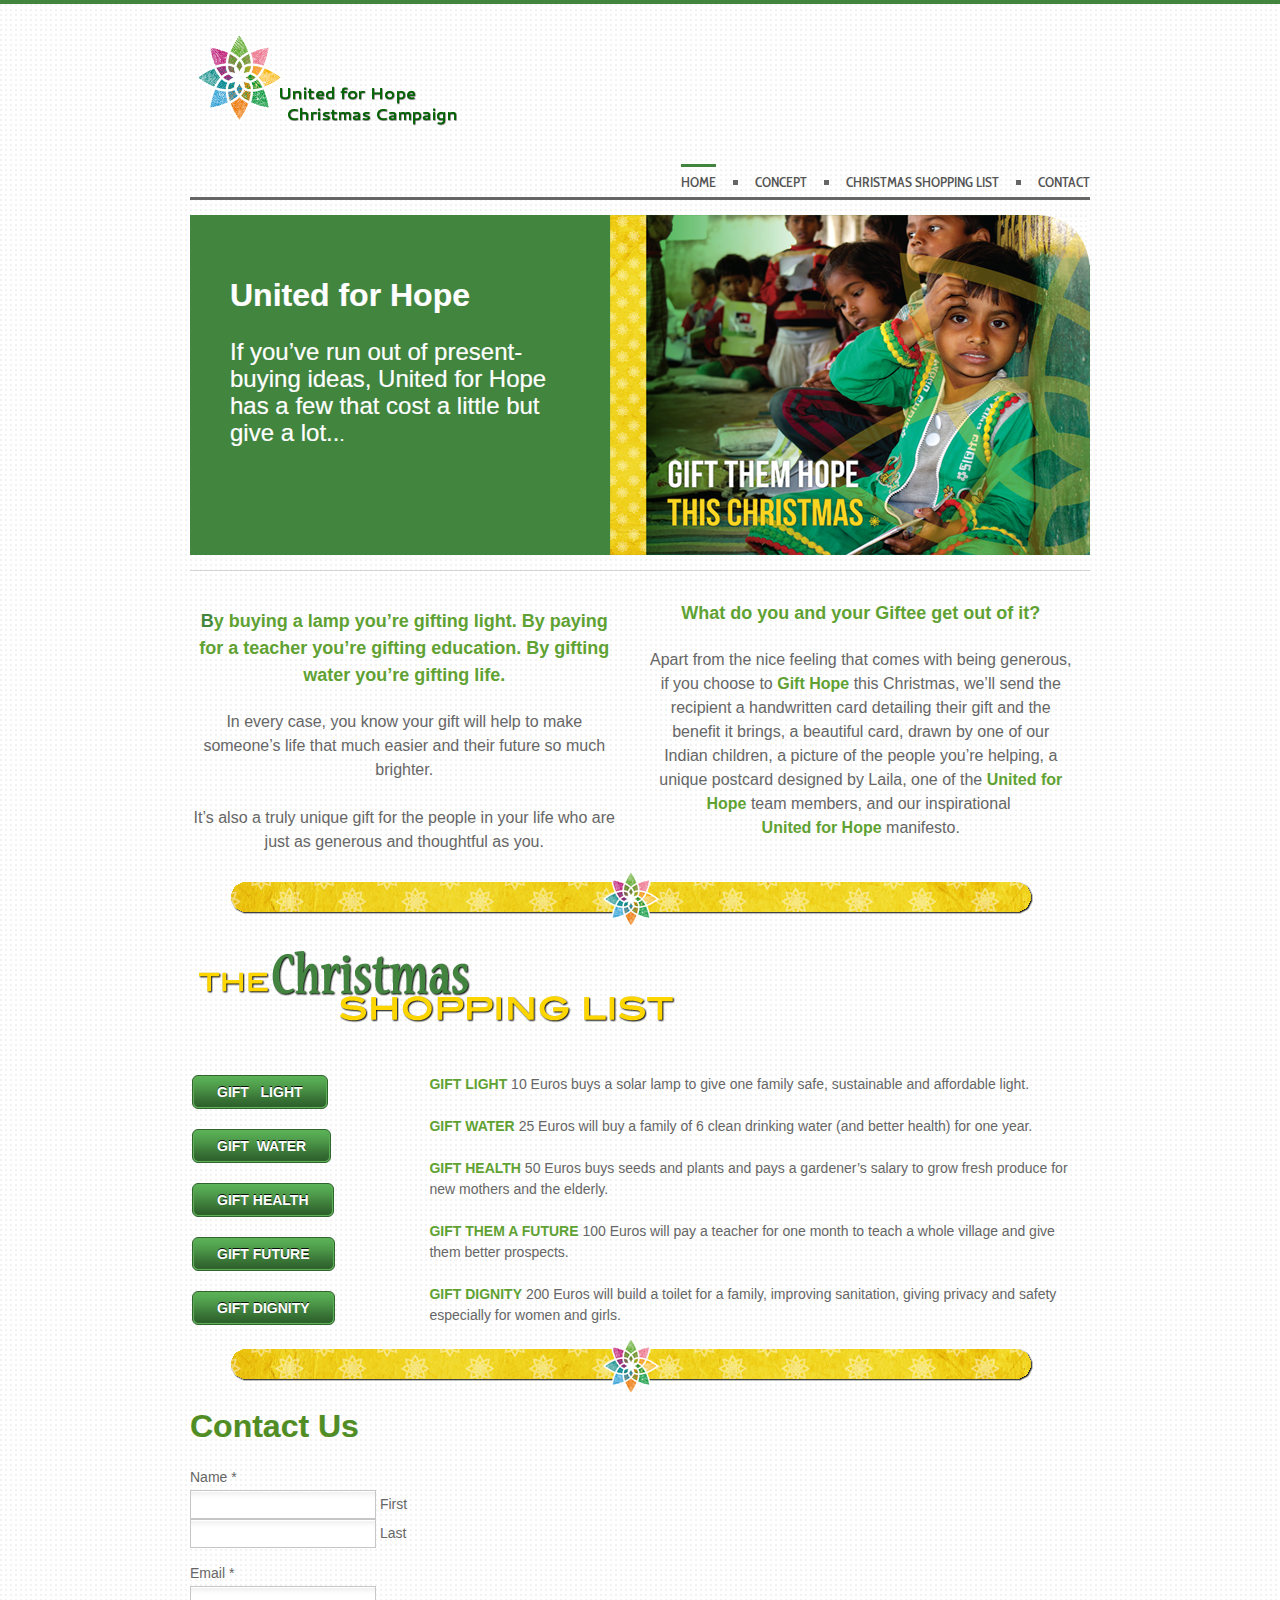
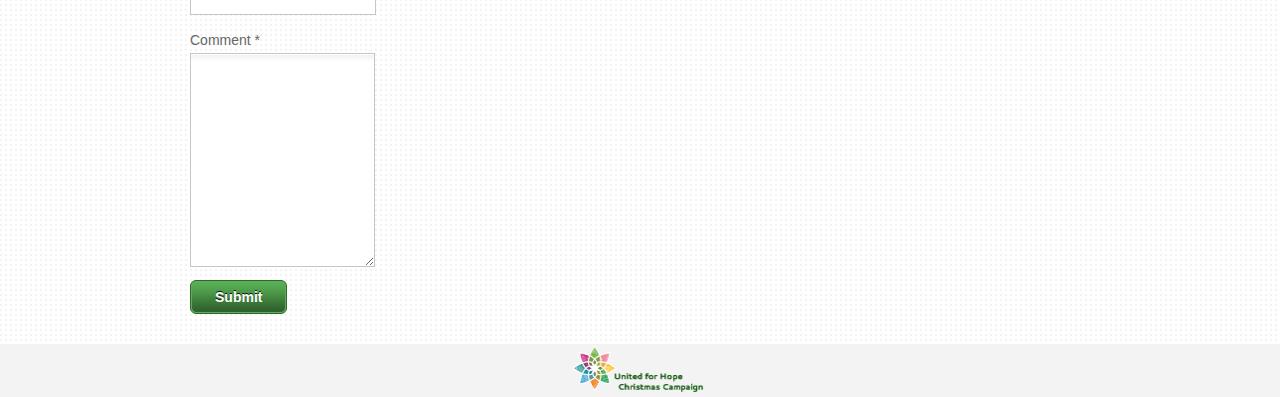
==== commit 8dd15342: "Updated homepage" ====
--- a/index.html
+++ b/index.html
@@ -176,8 +176,8 @@
 						
 <!-- CHRISTMAS SHOPPING LIST BUTTONS - ACTUAL URLS NEED TO BE INCLUDED -->
 <div style="text-align:left;"><div style="height: 10px; overflow: hidden;"></div>
-<a class="wsite-button wsite-button-small wsite-button-normal" href="javascript:;" >
-<span class="wsite-button-inner">GIFT &nbsp; &nbsp;LIGHT</span>
+<a class="wsite-button wsite-button-small wsite-button-normal" href="/UnitedForHope/httpsDocs/buy.php" >
+<span class="wsite-button-inner">GIFT &nbsp; LIGHT</span>
 </a>
 <div style="height: 10px; overflow: hidden;"></div></div>
 
